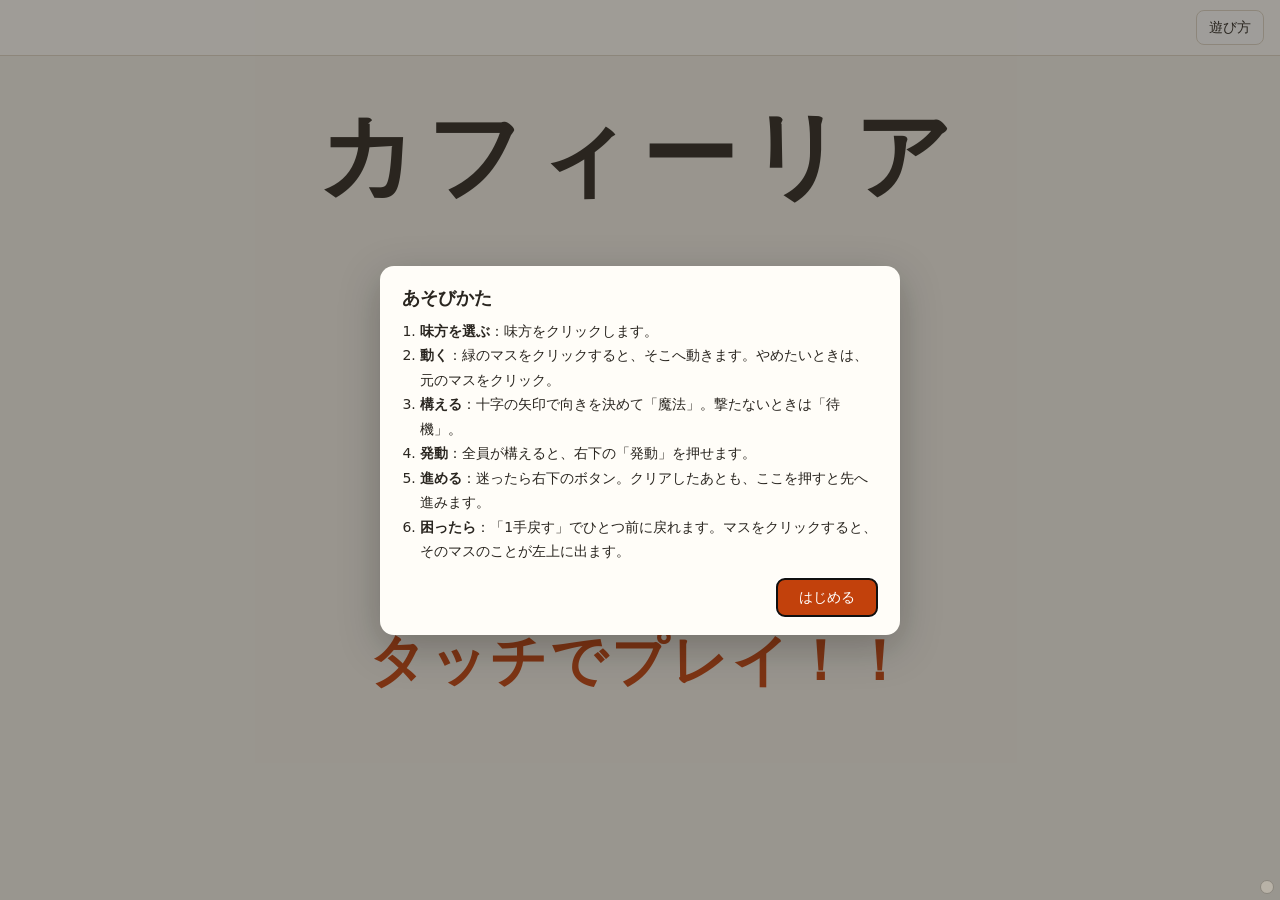
==== index.html @ 3e2daa1a "ステージの前後の会話（まえげき・あとげき）と、会話に出すキャラの登録を作る 何を: - game/chars.js: キャラの登録（名前・色・絵。表情は faces に足せる）。今は仮の2人で、絵はま" ====
<!doctype html>
<html lang="ja">
<head>
  <meta charset="utf-8">
  <meta name="viewport" content="width=device-width, initial-scale=1">
  <title>Caffilia シナジーモック</title>
  <link rel="stylesheet" href="game/style.css">
  <!-- 試遊アンケートの QR（展示の「ありがとう！」「クリア！」の画面で出す。オーナー 10/31）。
       ここに書いておくと tools/publish.js が公開するファイルに含める -->
  <link rel="preload" href="game/survey_qr.png" as="image">
</head>
<body>
  <!-- 展示モードと開発モード（#dev）。ほかより先に決めて、<html> に印を付ける。
       調整パネル・ラボ・スーパープレイ・新案プレイ・シナリオの一覧・切り替え・くわしく・文章パネル・進行モックなどは、
       IMPROVE_v3 段1（オーナー 10/30）でアーカイブした（archive/開発モード_20261030/） -->
  <script src="game/mode.js"></script>
  <script src="game/settings.js"></script>
  <header class="topbar">
    <!-- 展示モード: 左上の小さな「⌂ タイトル」。押すと確かめてから最初の画面へ（オーナー 10/31） -->
    <button id="btnTitle" type="button" class="btn-title">⌂ タイトル</button>
    <div class="status">
      <span id="turnLabel" class="pill">ターン 1</span>
      <span id="modeLabel" class="pill mode">プレイ中</span>
    </div>
    <div class="buttons">
      <!-- 開発モード: 最初の画面（ステージの一覧）に戻る（IMPROVE_v3 段2） -->
      <button id="btnHome" type="button" title="最初の画面（ステージの一覧）に戻る。作っていた盤面は自分のステージに残る">⌂ 最初の画面</button>
      <button id="btnUndo" type="button">1手戻す <kbd>Z</kbd></button>
      <button id="btnReset" type="button">リセット</button>
      <button id="btnEdit" type="button">エディット <kbd>E</kbd></button>
      <!-- 開発モード: 見た目を 真上 ⇄ 奥行き（HD-2D の方針 10/31。mode.js）。エディットの間はいつも真上 -->
      <button id="btnView" type="button" title="遊ぶときの見た目を 真上 ⇄ 奥行き で切り替える（エディットはいつも真上）">見た目: 奥行き <kbd>V</kbd></button>
      <button id="btnHowto" type="button">遊び方</button>
      <!-- プレイ集（オーナー 11/10）: 開発モードでクリアしたら出る。押すと、この攻略をプレイ集に保存する（ui.js） -->
      <button id="btnSavePlay" type="button" class="save-play" hidden>★ この攻略を保存する</button>
    </div>
  </header>

  <!-- 開発モードの最初の画面（IMPROVE_v3 段2）: ステージの一覧。押すと遊ぶ側で開く（E で作る側へ）。中身は ui.js が作る -->
  <section id="home" class="home" hidden aria-label="最初の画面"></section>

  <main class="layout">
    <section class="board-area">
      <div id="missionBar" class="mission-bar" aria-live="polite"></div>
      <div id="stageHint" class="stage-hint" aria-live="polite" hidden></div>
      <!-- 押したマスの情報（左）と操作の案内（オーナー 10/30） -->
      <div class="board-top">
        <div id="cellInfo" class="cell-info" aria-live="polite"></div>
        <div id="hint" class="hint" aria-live="polite"></div>
      </div>
      <div id="boardWrap" class="board-wrap">
        <div id="board" class="board" role="grid" aria-label="盤面"></div>
        <div id="fx" class="fx-layer"></div>
        <div id="banner" class="banner" aria-live="assertive"></div>
      </div>
    </section>

    <aside id="side" class="side">
      <!-- 遊ぶとき（IMPROVE_controls 1章・5-3）: 右上は見るところ（味方・発動の順番・敵）、右下はさわるところ（向き・魔法・待機と、右下のボタン）。
           右下の位置は、右上の中身が変わっても動かない（右上が長ければ右上だけスクロール） -->
      <div id="playSide" class="play-side">
        <div id="playPanel" class="panel play-top">
          <h2>味方</h2>
          <div id="roster" class="roster"></div>
          <div id="orderPanel" class="order-panel" hidden></div>

          <h2>敵</h2>
          <div id="enemyList" class="enemy-list"></div>
        </div>

        <div id="ctrlPanel" class="panel ctrl-panel">
          <div id="actPanel" class="act-panel">
            <div class="act-grid">
              <div class="dirpad" role="group" aria-label="向き">
                <button type="button" class="dir" data-dir="up" title="上を向く">↑</button>
                <button type="button" class="dir" data-dir="left" title="左を向く">←</button>
                <span class="dir-center" id="dirCenter"></span>
                <button type="button" class="dir" data-dir="right" title="右を向く">→</button>
                <button type="button" class="dir" data-dir="down" title="下を向く">↓</button>
              </div>
              <div class="act-buttons">
                <button id="btnShoot" type="button" class="primary">構える</button>
                <button id="btnWait" type="button">待機</button>
              </div>
            </div>
          </div>
          <!-- 右下のボタン（IMPROVE_controls 5-2）: 同じ場所で文字が変わる。発動／クリアする（②）／次へ（展示でクリアしたら）／やり直す（負けたら） -->
          <button id="btnGo" type="button" class="go-btn">発動</button>
        </div>
      </div>

      <div id="editPanel" class="panel edit-panel" hidden>
        <h2>エディット <small>ステージを作って、すぐ遊んで確かめる</small></h2>
        <button id="btnTestPlay" type="button" class="primary test-play">▶ テストプレイ <kbd>E</kbd></button>
        <p class="note">テストプレイから E（「✎ エディットに戻る」）で、作っていた盤面のまま戻ります。</p>
        <!-- ユニット（オーナー 10/30）: 置くものを選んでマスをクリック。駒をクリックすると、その1体の設定だけが下に出る -->
        <div class="edit-group edit-units">
          <h3>ユニット <small>駒をクリックで設定、ドラッグで移動</small></h3>
          <div id="unitTools" class="unit-tools"></div>
          <div id="unitList" class="unit-list"></div>
        </div>
        <div class="edit-group">
          <h3>勝ち方</h3>
          <div class="row">
            <select id="winSelect" aria-label="勝ち方"></select>
            <label id="winTurnsLabel">ターン <input id="winTurns" type="number" min="1" max="30" step="1" value="5"></label>
          </div>
          <p id="winNote" class="note"></p>
        </div>
        <div class="edit-group">
          <h3>置きもの <small>クリックで置く（ゴール・帰り口はもう一度で外す）</small></h3>
          <div id="missionTools" class="palette unit-tools"></div>
        </div>
        <div class="edit-group">
          <h3>地形を塗る <small>ドラッグで続けて塗れる。山の頂上と斜面は自動で決まる</small></h3>
          <div id="tilePalette" class="palette"></div>
        </div>
        <div class="edit-group row">
          <label class="toggle check-only" title="ふつうは敵が動く。確かめたいときだけ、敵が動かない版を作れる（ステージと一緒に保存される）"><input id="enemyStill" type="checkbox"> 確認用: 敵を動かさない</label>
        </div>
        <div class="edit-group row">
          <label>盤面 横 <input id="boardW" type="number" min="5" max="12" step="1" value="6"></label>
          <label>× 縦 <input id="boardH" type="number" min="5" max="12" step="1" value="6"></label>
          <button id="btnResize" type="button">変更</button>
          <button id="btnClearTiles" type="button">地形を全部空きに</button>
        </div>
        <!-- ステージ（IMPROVE_v3 段0・段2・段4）: 保存ボタンはない。直すたびに、このブラウザの「自分のステージ」に自動で残る。
             一覧・開く・消す・新しく作るは、開発の最初の画面（⌂）にある。「共有する」で、みんなのステージ（どのパソコンからも）に置く -->
        <div class="edit-group">
          <h3>ステージ <small id="stageSaveNote">直すたびに自動で残る</small></h3>
          <div class="row">
            <label>名前 <input id="saveName" type="text" placeholder="ステージの名前" maxlength="40"></label>
          </div>
          <div class="row">
            <label>難易度 <select id="saveDiff" title="開発の最初の画面の一覧で、難易度ごとに分けられる"></select></label>
          </div>
          <div class="row">
            <button id="btnShare" type="button">共有する</button>
            <span id="shareNote" class="note share-note"></span>
          </div>
        </div>
        <div class="edit-group stage-texts">
          <!-- 会話の窓の文の欄（開始・クリア・負け）は、会話の窓と一緒になくした（オーナー 10/31） -->
          <h3>やり直しのヒント <small>やり直したとき、盤面の上に1行で出る</small></h3>
          <label>やり直しのヒント（一斉） <input id="txHintSimul" type="text"></label>
          <label>やり直しのヒント（1人ずつ） <input id="txHintSingle" type="text"></label>
        </div>
        <div class="edit-group stage-talk">
          <h3>会話 <small>ステージの前と、勝ったあとに出る。1行が1つの文</small></h3>
          <p class="note">書き方: <code>左 キャラA「文」</code> <code>右 キャラB「文」</code>。キャラ: <span id="talkChars"></span></p>
          <label>まえげき（初めて始めたとき。目的を伝える） <textarea id="txTalkBefore" rows="4" spellcheck="false"></textarea></label>
          <label>あとげき（初めて勝ったとき。起きたことの仕組みを伝える） <textarea id="txTalkAfter" rows="4" spellcheck="false"></textarea></label>
          <div class="row">
            <button id="btnTalkBefore" type="button">まえげきを見る</button>
            <button id="btnTalkAfter" type="button">あとげきを見る</button>
            <button id="btnTalkForget" type="button" title="このブラウザの「もう見た」のしるしを消す。どのステージも、次に始めたとき・勝ったときにまた会話が出る">見たしるしを消す</button>
          </div>
        </div>
        <p class="note">テストプレイを始めたときの盤面が「リセット」の戻り先になります（HP は満タン、ターン1 に戻ります）。</p>
        <button id="btnEditDone" type="button" class="primary">▶ テストプレイ <kbd>E</kbd></button>
      </div>
    </aside>
  </main>

  <div id="howto" class="howto-dialog" hidden role="dialog" aria-modal="true" aria-labelledby="howtoTitle">
    <div class="howto-card">
      <h2 id="howtoTitle"></h2>
      <ol id="howtoList"></ol>
      <button id="howtoClose" type="button" class="primary"></button>
    </div>
  </div>

  <!-- 選ぶ窓（IMPROVE_v3 段4）: みんなのステージを作る側にするとき、自分のステージに同じ名前があれば選ぶ。中身は ui.js -->
  <div id="choice" class="howto-dialog" hidden role="dialog" aria-modal="true" aria-labelledby="choiceTitle">
    <div class="howto-card">
      <h2 id="choiceTitle"></h2>
      <div id="choiceButtons" class="choice-buttons"></div>
    </div>
  </div>

  <!-- プレイ集を流しているとき（ui.js。オーナー 11/10）: ステージ名の札と、マウスを動かすと出る「■ 止める」（Esc でも止まる） -->
  <div id="rpCard" class="rp-card" hidden aria-live="polite"></div>
  <div id="rpBar" class="rp-bar" hidden>
    <button id="rpStop" type="button" class="primary">■ 止める <kbd>Esc</kbd></button>
    <span id="rpSpeed" class="rp-speed" role="group" aria-label="速さ"></span>
    <span id="rpNow" class="rp-now"></span>
  </div>

  <!-- 展示モードとの切り替え（mode.js・ui.js。オーナー 10/30）: 右下の小さな点。2秒長押しのときだけ効く。どちらのモードでも同じ位置・同じ見た目 -->
  <button id="modeSwitch" class="mode-switch" type="button" tabindex="-1" aria-label="モードの切り替え（長押し）"><span class="ms-bar"></span></button>

  <script src="game/balance.js"></script>
  <script src="game/texts.js"></script>
  <script src="game/chars.js"></script>
  <script src="game/stages_io.js"></script>
  <script src="game/rules.js"></script>
  <script src="game/plays.js"></script>
  <script src="game/ui.js"></script>
  <script src="game/talk.js"></script>
  <!-- 会話の窓（texts_ui.js）は、じゃまなのでなくした（オーナー 10/31。archive/会話の窓_20261031/） -->
</body>
</html>
---- game/style.css ----
/* カフィーリア シナジーモック v2 */

:root {
  --bg: #f4f1ea;
  --panel: #fffdf8;
  --ink: #2a2620;
  --muted: #7a7266;
  --line: #ddd5c6;
  --accent: #c2410c;
  --gold: #f5c518;
  --enemy-fc: #7c3aed;
  --button-bg: #ffffff;    /* ボタンの地（設定で変えられる。game/settings.js。オーナー 11/03） */
  --board-frame: #cfc5b2;  /* 盤面の枠（同じく） */

  --t-empty: #ece5d6;
  --t-forest: #4d8b3f;
  --t-mountain: #8a7a66;
  --t-river: #3a7fc4;
  --t-fire: #e4572e;
  --t-smallfire: #f4a24f;
  --t-volcano: #6b4b3a;
  --t-puddle: #c8e4f5;
  --t-mud: #6d5233;

  --ally: #1d4ed8;
  --enemy: #b91c1c;
}

* { box-sizing: border-box; }
html, body { margin: 0; }
body {
  background: var(--bg);
  color: var(--ink);
  font-family: "Hiragino Kaku Gothic ProN", "Yu Gothic UI", "Yu Gothic", Meiryo, system-ui, sans-serif;
  font-size: 14px;
  line-height: 1.5;
}
button, select, input, textarea { font: inherit; color: var(--ink); }
button {
  cursor: pointer;
  border: 1px solid var(--line);
  background: var(--button-bg);
  border-radius: 8px;
  padding: 6px 12px;
}
button:hover:not(:disabled) { border-color: #b9ad97; background: #fffaf0; }
button:disabled { opacity: .45; cursor: default; }
button.active, button.active:hover:not(:disabled) { background: var(--ink); color: #fff; border-color: var(--ink); }
button.primary, button.primary:hover:not(:disabled) { background: var(--accent); border-color: var(--accent); color: #fff; }
select, input[type="text"], input[type="number"], textarea {
  border: 1px solid var(--line);
  border-radius: 6px;
  padding: 3px 6px;
  background: #fff;
}
kbd {
  font: 11px/1 ui-monospace, Consolas, monospace;
  border: 1px solid var(--line);
  border-bottom-width: 2px;
  border-radius: 4px;
  padding: 1px 4px;
  margin-left: 2px;
  background: #faf7f0;
  color: var(--muted);
}
button.active kbd, button.primary kbd { background: transparent; color: #f3f3f3; border-color: rgba(255, 255, 255, .5); }

/* ---------- 上のバー ---------- */
.topbar {
  display: flex;
  flex-wrap: wrap;
  align-items: center;
  gap: 8px 16px;
  padding: 10px 16px;
  background: var(--panel);
  border-bottom: 1px solid var(--line);
}
.topbar h1 { font-size: 18px; margin: 0; letter-spacing: .04em; }
.topbar h1 span { font-weight: normal; color: var(--muted); font-size: 14px; }
.status { display: flex; gap: 6px; }
.pill { padding: 2px 10px; border-radius: 999px; background: #efe8da; font-weight: bold; }
.pill.mode.edit { background: #fde68a; }
.pill.mode.busy { background: #dbeafe; }
.pill.mode.test { background: #bbf7d0; }   /* エディットで作ったステージのテストプレイ中 */
.buttons { display: flex; flex-wrap: wrap; gap: 6px; margin-left: auto; }

/* ---------- レイアウト ---------- */
.layout { display: flex; gap: 16px; padding: 16px; align-items: flex-start; }
.board-area { flex: 1 1 auto; min-width: 0; display: flex; flex-direction: column; align-items: center; gap: 10px; }
.side { flex: 0 0 380px; display: flex; flex-direction: column; gap: 12px; min-width: 0; }
@media (max-width: 980px) {
  .layout { flex-direction: column; align-items: stretch; }
  .side { flex-basis: auto; }
}
/* 遊ぶ間の右の欄（IMPROVE_controls 1章・5-3）: 右上は見るところ、右下はさわるところ。
 *   横に並ぶ広さでは、右の欄の高さを盤面の側にそろえ（最低 560px）、右下を欄の下にとめる。右上が長くなっても右下は動かず、右上だけスクロール */
.play-side { display: flex; flex-direction: column; gap: 12px; }
@media (min-width: 981px) {
  .layout { align-items: stretch; }
  .side.split { position: relative; min-height: 560px; }
  .side.split .play-side { position: absolute; inset: 0; }
  .side.split .play-top { flex: 1 1 auto; min-height: 0; overflow-y: auto; }
  .side.split .ctrl-panel { flex: none; }
}
.panel {
  background: var(--panel);
  border: 1px solid var(--line);
  border-radius: 12px;
  padding: 10px 12px;
}
.panel h2 { font-size: 14px; margin: 0 0 6px; }
.panel h2 small, .panel h3 small { font-weight: normal; color: var(--muted); font-size: 12px; margin-left: 4px; }
.panel h3 { font-size: 13px; margin: 0 0 4px; }
.hint { min-height: 1.5em; width: 100%; max-width: 640px; text-align: center; color: var(--muted); }
/* 盤面の上の行: 左に押したマスの情報、右に操作の案内（オーナー 10/30）。
 *   盤面の上の段は、中身が変わっても高さを変えない（盤面がずれないように。IMPROVE_controls 3章） */
.board-top { width: 100%; max-width: 640px; display: flex; align-items: center; gap: 10px; height: 54px; }
.board-top .hint {
  flex: 1 1 auto; width: auto; height: 100%; min-height: 0; overflow: hidden;
  display: flex; align-items: safe center; justify-content: center; line-height: 1.4;
}
.cell-info {
  flex: 0 0 240px; height: 100%; box-sizing: border-box; overflow: hidden;
  display: flex; flex-direction: column; justify-content: center; gap: 3px;
  padding: 3px 8px; font-size: 12px; line-height: 1.35;
  background: var(--panel); border: 1px solid var(--line); border-radius: 8px;
}
.cell-info.empty { color: var(--muted); border-style: dashed; }
.cell-info.empty .ci-row:empty { display: none; }   /* 何も押していないときは、1行の案内を真ん中に（高さはそのまま） */
/* 1行目: 地形の絵・名前・印。2行目: 駒の絵・名前・HP・ようす。並びきらない分は切る */
.cell-info .ci-row { display: flex; align-items: center; gap: 6px; height: 20px; white-space: nowrap; overflow: hidden; }
.cell-info .ci-row b { font-size: 13px; }
.cell-info .ci-row.ally b { color: #1d4ed8; }
.cell-info .ci-row.enemy b { color: #b91c1c; }
.cell-info .ci-tag { padding: 0 5px; border-radius: 5px; background: #f3efe6; }
.ci-tile { flex: none; width: 18px; height: 18px; border-radius: 4px; border: 1px solid rgba(0, 0, 0, .15); }
.ci-tile.t-mountain { background: var(--t-mountain); }
.ci-tile.t-volcano { background: var(--t-volcano); }
.ci-tile.t-river { background: var(--t-river); }
.ci-tile.t-sakura { background: #f9a8d4; }
.ci-piece {
  flex: none; width: 18px; height: 18px; border-radius: 50%; font-size: 11px; font-weight: bold; line-height: 1;
  display: flex; align-items: center; justify-content: center;
}
.ci-piece.ally { border: 2px solid var(--ally); color: var(--ally); background: #fff; }
.ci-piece.ally.npc { border-style: dashed; }
.ci-piece.enemy { background: var(--enemy); color: #fff; }
.ci-piece.obj { border-radius: 4px; background: #a16207; color: #fff; }
@media (max-width: 560px) { .board-top { flex-direction: column; align-items: stretch; height: 112px; } .cell-info { flex: 0 0 54px; } }
.hint.warn { color: var(--accent); font-weight: bold; }
.hint.result { color: var(--ink); font-weight: bold; }   /* 勝ち負けの文も、ほかと同じ字の大きさ（高さを変えない） */
.hint.busy { color: #1d4ed8; }
.toggle { display: flex; gap: 6px; align-items: center; }
.toggle.small { font-size: 12px; color: var(--muted); }
.row { display: flex; flex-wrap: wrap; gap: 6px; align-items: center; margin-bottom: 6px; }
.note { color: var(--muted); font-size: 12px; margin: 4px 0 8px; }
.muted { color: var(--muted); }
/* x-more: 前の「くわしく」で出していた補足。くわしくはアーカイブしたので、いつも隠す（IMPROVE_v3 段1） */
.x-more { display: none !important; }
.act-buttons kbd { display: none; }

/* ---------- 盤面 ---------- */
.board-wrap { position: relative; }
.board {
  --n: 6;       /* 横のマス数 */
  --rows: 6;    /* 縦のマス数（チュートリアル②の 5×8 など。ふだんは --n と同じ） */
  display: grid;
  grid-template-columns: repeat(var(--n), minmax(0, 1fr));
  grid-template-rows: repeat(var(--rows), minmax(0, 1fr));
  gap: 3px;
  padding: 6px;
  width: min(92vw, calc(600px * var(--n) / var(--rows)), calc((100vh - var(--above, 230px)) * var(--n) / var(--rows)));
  min-width: 300px;
  aspect-ratio: var(--n) / var(--rows);
  background: var(--board-frame);
  border-radius: 12px;
  user-select: none;
  container-type: inline-size;
  touch-action: manipulation;
}
.cell {
  position: relative;
  border-radius: 6px;
  background: var(--t-empty);
  display: flex;
  align-items: center;
  justify-content: center;
  cursor: pointer;
  font-size: 14px;
  font-size: calc(100cqi / var(--n) * 0.24);
}
.cell:hover { filter: brightness(1.06); }
.tile-label {
  position: absolute; left: 6%; top: 3%;
  font-weight: bold;
  color: rgba(255, 255, 255, .92);
  text-shadow: 0 1px 2px rgba(0, 0, 0, .35);
  pointer-events: none;
}
.t-forest    { background: linear-gradient(160deg, #5b9c4b, var(--t-forest)); }
/* 【育つ】丘は低い盛り上がり（山より小さく、マスの下半分だけ） */
.t-hill { background: radial-gradient(ellipse 70% 48% at 50% 100%, #b7a487 0 60%, #9c8a6f 61% 98%, transparent 100%), var(--t-empty); }
.t-hill .tile-label { color: #4a3f30; text-shadow: none; }
/* 【新案】つながった山は1つの大きな山として描く */
.t-mountain, .t-volcano { background: var(--t-empty); }
.t-mountain .tile-label, .t-volcano .tile-label { z-index: 2; }
.massif { position: absolute; inset: 0; border-radius: 10px; background: linear-gradient(160deg, #a5937a, var(--t-mountain) 60%, #74664f); pointer-events: none; z-index: 0; }
.massif.hot { background: radial-gradient(circle at 50% 40%, #ff8a3d 0 10%, #c2410c 22%, #7a5a45 55%, #5b4232); }
.t-sakura .massif { background: linear-gradient(160deg, #b8a58c, #8a7a66 60%, #74664f); }
.bloom { position: absolute; inset: 8%; border-radius: 50%; background: radial-gradient(circle at 30% 35%, #fbcfe8 0 12%, transparent 13%), radial-gradient(circle at 65% 30%, #f9a8d4 0 14%, transparent 15%), radial-gradient(circle at 50% 65%, #fbcfe8 0 16%, transparent 17%), radial-gradient(circle at 25% 70%, #f472b6 0 9%, transparent 10%), radial-gradient(circle at 75% 68%, #f9a8d4 0 11%, transparent 12%); pointer-events: none; z-index: 1; }
.t-sakura .tile-label { color: #fff; z-index: 2; }
.t-petals { background: radial-gradient(ellipse at 30% 40%, #fbcfe8 0 10%, transparent 11%), radial-gradient(ellipse at 70% 60%, #f9a8d4 0 9%, transparent 10%), radial-gradient(ellipse at 45% 75%, #fbcfe8 0 8%, transparent 9%), #fdf2f8; }
.t-petals .tile-label { color: #be185d; text-shadow: none; }
.massif.j-up { top: -4px; border-top-left-radius: 0; border-top-right-radius: 0; }
.massif.j-down { bottom: -4px; border-bottom-left-radius: 0; border-bottom-right-radius: 0; }
.massif.j-left { left: -4px; border-top-left-radius: 0; border-bottom-left-radius: 0; }
.massif.j-right { right: -4px; border-top-right-radius: 0; border-bottom-right-radius: 0; }
.peak {
  position: absolute;
  left: calc(50% + var(--pdx) * 100%);
  top: calc(50% + var(--pdy) * 100%);
  width: calc(var(--ps) * 100%);
  height: calc(var(--ps) * 82%);
  transform: translate(-50%, -62%);
  clip-path: polygon(50% 0, 100% 100%, 0 100%);
  background: linear-gradient(180deg, #f5f5f4 0 16%, #8f7f69 17%, #6b5d4b 70%);
  opacity: .92;
  pointer-events: none;
  z-index: 1;
}
.peak.hot { background: linear-gradient(180deg, #ffd166 0 8%, #f97316 9% 20%, #7a5a45 21%, #5b4232 70%); }
/* 【新案】川は細い流れとして描く（隣の川とつながる） */
.t-river     { background: var(--t-empty); }
.t-river .tile-label { color: #1e5a8a; text-shadow: none; z-index: 2; }
.stream { position: absolute; background: repeating-linear-gradient(170deg, #5aa0e0 0 8px, var(--t-river) 8px 16px); pointer-events: none; z-index: 0; }
.stream.c { left: 22%; top: 22%; width: 56%; height: 56%; border-radius: 30%; }
.stream.c.solo { left: 16%; top: 22%; width: 68%; height: 56%; border-radius: 50%; }
.stream.up { left: 22%; width: 56%; top: -4px; height: 40%; }
.stream.down { left: 22%; width: 56%; bottom: -4px; height: 40%; }
.stream.left { top: 22%; height: 56%; left: -4px; width: 40%; }
.stream.right { top: 22%; height: 56%; right: -4px; width: 40%; }
.t-fire      { background: radial-gradient(circle at 50% 70%, #ffb347, var(--t-fire) 60%, #b8361a); }
.t-smallfire { background: radial-gradient(circle at 50% 70%, #ffe08a, var(--t-smallfire) 55%, #e7ddc8 100%); }
.t-smallfire .tile-label { color: #7a3a00; text-shadow: none; }

.t-puddle    { background: radial-gradient(ellipse at 50% 60%, #9fd0f2, #c8e4f5 55%, var(--t-empty) 90%); }
.t-puddle .tile-label { color: #1e5a8a; text-shadow: none; }
/* 【新案】つむじ風・竜巻 */
.t-whirlwind { background: repeating-conic-gradient(from 0deg at 50% 50%, rgba(148, 163, 184, .0) 0 25deg, rgba(148, 163, 184, .45) 25deg 45deg), var(--t-empty); animation: spinbg 2.4s linear infinite; }
.t-whirlwind .tile-label { color: #475569; text-shadow: none; }
/* 【新案・試し】吹いている風（2マス）: 流れる筋 */
.t-breeze { background: repeating-linear-gradient(115deg, rgba(125, 211, 252, 0) 0 10px, rgba(125, 211, 252, .55) 10px 14px), var(--t-empty); background-size: 200% 200%; animation: breezebg 1.6s linear infinite; }
.t-breeze .tile-label { color: #0369a1; text-shadow: none; }
.t-firewhirl { background: repeating-conic-gradient(from 0deg at 50% 50%, #f97316 0 18deg, #fdba74 18deg 36deg); animation: spinbg 1s linear infinite; }
.t-firewhirl .tile-label { color: #7c2d12; text-shadow: 0 0 3px #fff; }
@keyframes breezebg { from { background-position: 0 0; } to { background-position: 60px 0; } }
.t-tornado { background: repeating-conic-gradient(from 0deg at 50% 50%, #94a3b8 0 18deg, #cbd5e1 18deg 36deg); animation: spinbg 1.2s linear infinite; }
.t-tornado .tile-label { color: #1e293b; text-shadow: 0 0 3px #fff; }
@keyframes spinbg { to { background-position: 0 0; filter: hue-rotate(0deg); } }
.vortex.fiery { background: repeating-conic-gradient(rgba(249, 115, 22, 0) 0 20deg, rgba(249, 115, 22, .65) 20deg 40deg); }

/* 【新案】溶岩と噴火 */
.t-lava { background: radial-gradient(circle at 30% 30%, #ffd166 0 6%, transparent 7%), radial-gradient(circle at 70% 65%, #ffb347 0 5%, transparent 6%), linear-gradient(135deg, #f97316, #c2410c 45%, #7c2d12); }
.t-lava .tile-label { color: #fff7ed; }
.blast { position: absolute; width: 60px; height: 60px; margin: -30px 0 0 -30px; border-radius: 50%; background: radial-gradient(circle, #fff7ed 0 15%, #fdba74 35%, rgba(234, 88, 12, .6) 60%, transparent 72%); opacity: 0; animation: blast 1s ease-out forwards; }
@keyframes blast { 0% { opacity: 0; transform: scale(.2); } 25% { opacity: 1; transform: scale(1.3); } 100% { opacity: 0; transform: scale(.9); } }

/* 【新案】氷 */
.t-ice { background: linear-gradient(135deg, #f0f9ff 0%, #dbeafe 40%, #bfdbfe 60%, #eff6ff 100%); box-shadow: inset 0 0 0 1px #93c5fd; }
.t-ice .tile-label { color: #1e3a8a; text-shadow: 0 0 3px #fff; }
.frost { position: absolute; transform: translate(-50%, -50%); font-size: 30px; color: #fff; text-shadow: 0 0 6px #93c5fd, 0 0 14px #3b82f6; opacity: 0; animation: frost .9s ease-out forwards; }
@keyframes frost { 0% { opacity: 0; transform: translate(-50%, -50%) scale(.3) rotate(-60deg); } 30% { opacity: 1; transform: translate(-50%, -50%) scale(1.25) rotate(0deg); } 100% { opacity: 0; transform: translate(-50%, -50%) scale(1) rotate(30deg); } }

/* 【新案】蜃気楼 */
.t-mirage { background: repeating-linear-gradient(0deg, rgba(255, 255, 255, .55) 0 7%, rgba(190, 220, 245, .45) 7% 14%), linear-gradient(180deg, #f3e9d2, #e9dcc2); animation: shimmer 1.8s linear infinite; background-size: 100% 200%, 100% 100%; }
.t-mirage .tile-label { color: #7c6a4a; text-shadow: none; }
@keyframes shimmer { from { background-position: 0 0, 0 0; } to { background-position: 0 100%, 0 0; } }
.unit.hidden { opacity: .5; filter: blur(.5px); }
.u-hide { position: absolute; left: -18%; top: -18%; font-size: .6em; font-weight: bold; background: #7c6a4a; color: #fff; border-radius: 6px; padding: 1px 3px; }
/* 【新案】渦の演出 */
.vortex {
  position: absolute;
  transform: translate(-50%, -50%);
  border-radius: 50%;
  background: repeating-conic-gradient(rgba(147, 197, 253, .0) 0 20deg, rgba(147, 197, 253, .55) 20deg 40deg);
  -webkit-mask: radial-gradient(circle, transparent 0 30%, #000 31% 70%, transparent 71%);
  mask: radial-gradient(circle, transparent 0 30%, #000 31% 70%, transparent 71%);
  animation: vortex 1.2s ease-out forwards;
}
@keyframes vortex { 0% { opacity: 0; transform: translate(-50%, -50%) rotate(0deg) scale(.6); } 20% { opacity: 1; } 100% { opacity: 0; transform: translate(-50%, -50%) rotate(300deg) scale(1); } }
.t-mud       { background: radial-gradient(circle at 50% 50%, #806240, var(--t-mud) 70%); }

/* 移動できるマス */
.cell.reach::after {
  content: "";
  position: absolute; inset: 0;
  border-radius: 6px;
  background: rgba(34, 197, 94, .25);
  box-shadow: inset 0 0 0 3px rgba(22, 163, 74, .8);
  pointer-events: none;
}
/* 動いたけれど、まだ撃っていない味方の元の位置（オーナー 10/30）: 点線の丸を薄く */
.ghost.ally.move-from { opacity: .35; }
/* 押したマス（オーナー 10/30）: 情報を左上に出しているマスに細い枠 */
.cell.info-at { box-shadow: inset 0 0 0 2px rgba(28, 25, 23, .55); }

/* 立ち位置の導き */
.b-guide {
  position: absolute; left: 5%; bottom: 3%;
  font-weight: bold;
  pointer-events: none;
  z-index: 4;
  line-height: 1;
}
.b-guide.change { width: .7em; height: .7em; border-radius: 50%; background: #f59e0b; box-shadow: 0 0 0 2px #fff; }
.b-guide.finisher { color: #fff; background: #f59e0b; border-radius: 50%; padding: 2px 3px; font-size: .8em; box-shadow: 0 0 8px 2px rgba(245, 158, 11, .9); }
.cell.guide-finisher { box-shadow: 0 0 10px 3px rgba(255, 196, 0, .85), inset 0 0 0 2px var(--gold); z-index: 1; }

/* 予測 */
.cell.pv-shape { outline: 3px dashed #0e7490; outline-offset: -3px; }
.cell.pv-range::before {
  content: "";
  position: absolute; inset: 0;
  border-radius: 6px;
  background: rgba(239, 68, 68, .35);
  box-shadow: inset 0 0 0 2px rgba(185, 28, 28, .9);
  pointer-events: none;
  z-index: 1;
}
/* 【育つ】予測: 育ったあとの形を薄く重ねる／育たないマスに × */
.g-ghost { position: absolute; inset: 6%; border-radius: 8px; background: rgba(138, 122, 102, .38); box-shadow: inset 0 0 0 2px rgba(116, 102, 79, .7); pointer-events: none; z-index: 3; }
.b-nogrow { position: absolute; left: 3%; top: 3%; font-size: .9em; font-weight: bold; color: #b91c1c; background: rgba(255, 255, 255, .9); border: 1px solid #b91c1c; border-radius: 4px; padding: 0 4px; line-height: 1.3; z-index: 6; pointer-events: none; }
/* 【育つ】育つ瞬間: 元から順に盛り上がる */
.rise { position: absolute; width: 64px; height: 56px; margin: -24px 0 0 -32px; clip-path: polygon(50% 0, 100% 100%, 0 100%); background: linear-gradient(180deg, #f5f5f4 0 14%, #a5937a 15%, #74664f); opacity: 0; transform-origin: 50% 100%; animation: rise .8s cubic-bezier(.2, 1.4, .4, 1) forwards; pointer-events: none; }
@keyframes rise { 0% { opacity: 0; transform: scaleY(.1); } 35% { opacity: 1; transform: scaleY(1.15); } 75% { opacity: .9; transform: scaleY(1); } 100% { opacity: 0; transform: scaleY(1); } }
.b-change {
  position: absolute; right: 3%; bottom: 3%;
  font-size: .75em; font-weight: bold;
  white-space: nowrap;
  background: rgba(255, 255, 255, .94);
  border: 1px solid #0e7490;
  color: #0e4f5c;
  border-radius: 4px;
  padding: 0 3px;
  z-index: 6;
  pointer-events: none;
}

/* 予告（敵・ターン終了） */
.b-fc {
  position: absolute; right: 3%; top: 3%;
  display: flex; gap: 2px;
  z-index: 5;
  pointer-events: none;
}
.b-fc span { font-size: .7em; font-weight: bold; border-radius: 4px; padding: 0 3px; line-height: 1.4; }
.b-fc .enemy { background: var(--enemy-fc); color: #fff; }
.b-fc .spread { background: #ea580c; color: #fff; }
.cell.fc-shot { box-shadow: inset 0 0 0 2px rgba(124, 58, 237, .65); }
.ghost {
  position: absolute; inset: 14%;
  border: 3px dashed var(--enemy-fc);
  border-radius: 50%;
  color: var(--enemy-fc);
  font-weight: bold;
  display: flex; align-items: center; justify-content: center;
  pointer-events: none;
  z-index: 1;
  opacity: .85;
}
.ghost.ally { border-color: var(--ally); color: var(--ally); opacity: .5; }

/* 演出 */
.cell.hl { box-shadow: inset 0 0 0 4px #facc15, 0 0 10px 2px rgba(250, 204, 21, .8); z-index: 2; }
.cell.flash { animation: flash .9s ease-out; z-index: 3; }
@keyframes flash {
  0% { filter: brightness(2.6) saturate(.4); box-shadow: 0 0 22px 8px #fff3b0; }
  60% { filter: brightness(1.5); box-shadow: 0 0 14px 4px #ffb347; }
  100% { filter: none; box-shadow: none; }
}

/* ---------- ユニット ---------- */
.unit {
  position: relative;
  width: 70%; height: 70%;
  border-radius: 50%;
  display: flex; flex-direction: column;
  align-items: center; justify-content: center;
  line-height: 1;
  pointer-events: none;
  box-shadow: 0 2px 4px rgba(0, 0, 0, .3);
  z-index: 3;
}
.unit.ally { background: #fff; border: 3px solid var(--ally); color: var(--ally); }
.unit.enemy { background: var(--enemy); border: 3px solid #7f1010; color: #fff; }
.unit .u-name { font-weight: bold; font-size: 1.2em; }
.unit .u-name small { font-size: .6em; margin-left: 1px; }
.unit .u-hp { font-size: .65em; margin-top: 2px; opacity: .9; }
.unit .u-magic {
  position: absolute; left: -14%; bottom: -10%;
  font-size: .6em; font-weight: bold;
  background: #fff; color: var(--enemy);
  border: 1px solid var(--enemy);
  border-radius: 50%;
  width: 1.7em; height: 1.7em;
  display: flex; align-items: center; justify-content: center;
}
.unit.acted { opacity: .55; }
.unit.selected { box-shadow: 0 0 0 3px var(--gold), 0 0 12px 3px rgba(245, 197, 24, .85); }
.unit.stuck { outline: 2px dashed #a16207; outline-offset: 2px; }
/* 向き: 円のふちの三角 */
.facing {
  position: absolute; left: 50%; top: 50%;
  width: 0; height: 0;
  border-left: .38em solid transparent;
  border-right: .38em solid transparent;
  border-bottom: .55em solid currentColor;
  transform: translate(-50%, -50%) rotate(var(--rot)) translateY(-2.05em);
}
.unit.ally .facing { color: var(--ally); }
.unit.enemy .facing { color: #7f1010; }
.u-warn, .u-dmg {
  position: absolute; top: -22%;
  font-size: .62em; font-weight: bold;
  border-radius: 6px;
  padding: 1px 3px;
  white-space: nowrap;
  z-index: 7;
}
.u-warn { right: -26%; background: var(--enemy-fc); color: #fff; }
.u-dmg { left: -26%; background: #b91c1c; color: #fff; }

/* ダメージ数字 */
.fx-layer { position: absolute; inset: 0; pointer-events: none; z-index: 30; }
.popup {
  position: absolute;
  transform: translate(-50%, -50%);
  font-weight: 900;
  font-size: 26px;
  color: #fff;
  text-shadow: 0 0 3px #000, 0 2px 0 #7f1d1d;
  animation: popup 1.1s ease-out forwards;
  white-space: nowrap;
}
.popup.ally { color: #fde68a; }
.popup.big { font-size: 34px; color: #ffedd5; text-shadow: 0 0 6px #ff6a00, 0 2px 0 #7f1d1d; }
@keyframes popup {
  0% { opacity: 0; transform: translate(-50%, -20%) scale(.6); }
  15% { opacity: 1; transform: translate(-50%, -70%) scale(1.15); }
  70% { opacity: 1; transform: translate(-50%, -110%) scale(1); }
  100% { opacity: 0; transform: translate(-50%, -150%) scale(1); }
}
.banner {
  position: absolute; left: 50%; top: 45%;
  transform: translate(-50%, -50%);
  font-size: clamp(28px, 7vw, 54px);
  font-weight: 900;
  color: #fff;
  letter-spacing: .08em;
  white-space: nowrap;
  text-shadow: 0 0 8px #ff7a00, 0 0 18px #ff3d00, 0 3px 0 #7a1d00;
  pointer-events: none;
  opacity: 0;
  z-index: 40;
}
.banner.show { animation: banner 1.6s ease-out forwards; }
@keyframes banner {
  0% { opacity: 0; transform: translate(-50%, -50%) scale(.4); }
  15% { opacity: 1; transform: translate(-50%, -50%) scale(1.12); }
  25% { transform: translate(-50%, -50%) scale(1); }
  75% { opacity: 1; }
  100% { opacity: 0; transform: translate(-50%, -60%) scale(1); }
}

/* 【新案】感電の⚡・桜吹雪の花びら */
.zap {
  position: absolute;
  transform: translate(-50%, -50%);
  font-size: 30px;
  filter: drop-shadow(0 0 6px #fde047) drop-shadow(0 0 12px #60a5fa);
  opacity: 0;
  animation: zap .9s steps(1, end) forwards;
}
@keyframes zap {
  0% { opacity: 1; transform: translate(-50%, -50%) scale(1.2); }
  15% { opacity: 0; }
  30% { opacity: 1; transform: translate(-50%, -50%) scale(.9) rotate(-12deg); }
  45% { opacity: .2; }
  60% { opacity: 1; transform: translate(-50%, -50%) scale(1.1) rotate(10deg); }
  100% { opacity: 0; }
}
.petal {
  position: absolute;
  width: 12px; height: 8px;
  margin: -4px 0 0 -6px;
  border-radius: 60% 0 60% 0;
  background: linear-gradient(135deg, #fbcfe8, #f472b6);
  box-shadow: 0 0 4px rgba(244, 114, 182, .8);
  opacity: 0;
  animation: petal 1.3s cubic-bezier(.2, .7, .3, 1) forwards;
}
.petal.ember { background: radial-gradient(circle, #fff7ed, #fb923c 60%, #ea580c); border-radius: 50%; width: 8px; height: 8px; box-shadow: 0 0 8px #f97316; }
@keyframes petal {
  0% { opacity: 0; transform: translate(0, 0) rotate(0deg) scale(.4); }
  12% { opacity: 1; }
  80% { opacity: 1; }
  100% { opacity: 0; transform: translate(var(--dx), var(--dy)) rotate(var(--rot)) scale(1); }
}

/* ---------- 味方・行動パネル・敵 ---------- */
.roster { display: flex; flex-wrap: wrap; gap: 10px; margin-bottom: 10px; }
/* 味方のアイコン（IMPROVE_controls 4-1）: 丸に魔法の字だけ。選んでいる味方は光る、構えた・待機した味方は薄い、構える味方は点線 */
.ally-icon { position: relative; padding: 3px; border: 2px solid transparent; border-radius: 50%; background: transparent; line-height: 1; }
.ally-icon:hover:not(:disabled) { background: #fffaf0; border-color: var(--line); }
.ally-icon .dot {
  width: 42px; height: 42px; border-radius: 50%;
  border: 3px solid var(--ally); color: var(--ally); background: #fff;
  display: flex; align-items: center; justify-content: center; font-weight: bold; font-size: 18px;
}
.ally-icon.selected, .ally-icon.selected:hover:not(:disabled) { border-color: var(--gold); box-shadow: 0 0 0 2px var(--gold); background: #fffbea; }
.ally-icon.acted .dot { opacity: .35; }
.ally-icon.acted, .ally-icon.npc { cursor: default; }
.ally-icon.npc .dot { border-style: dashed; background: #f0f6ff; }
.ai-warn {
  position: absolute; top: -3px; right: -3px; min-width: 18px; height: 18px; padding: 0 4px; border-radius: 9px;
  background: var(--enemy-fc); color: #fff; font-size: 11px; font-weight: bold; line-height: 18px; text-align: center;
}
.ai-warn.dies { background: var(--enemy); }

.act-panel { margin: 10px 0 12px; padding: 8px; border: 1px dashed var(--line); border-radius: 10px; }
.act-panel.off { opacity: .5; }
/* 右下のコントローラー（IMPROVE_controls 5-1）: 十字の矢印（真ん中は「向き」）と「魔法」「待機」 */
.ctrl-panel .act-panel { margin: 0; padding: 0; border: none; }
.act-grid { display: flex; gap: 12px; align-items: center; }
.dirpad { display: grid; grid-template-columns: repeat(3, 40px); grid-template-rows: repeat(3, 40px); gap: 3px; }
.dirpad .dir { padding: 0; font-size: 20px; font-weight: bold; }
.dirpad [data-dir="up"] { grid-column: 2; grid-row: 1; }
.dirpad [data-dir="left"] { grid-column: 1; grid-row: 2; }
.dirpad .dir-center { grid-column: 2; grid-row: 2; display: flex; align-items: center; justify-content: center; font-size: 12px; color: var(--muted); }
.dirpad [data-dir="right"] { grid-column: 3; grid-row: 2; }
.dirpad [data-dir="down"] { grid-column: 2; grid-row: 3; }
.act-buttons { display: flex; flex-direction: column; gap: 6px; flex: 1; }
.ctrl-panel .dirpad { grid-template-columns: repeat(3, 48px); grid-template-rows: repeat(3, 48px); }
.ctrl-panel .dirpad .dir-center { font-size: 13px; }
.ctrl-panel .act-buttons button { padding: 12px; font-size: 16px; }
/* 【一斉】今どちらなのか（構え／待機）: 選んでいる味方の今の状態のボタンに印（オーナー 11/03） */
.ctrl-panel .act-buttons button.on { box-shadow: 0 0 0 3px var(--gold); }
.ctrl-panel .act-buttons button.on::after { content: ' ✓'; }
.order-waits { margin-top: 4px; }
.order-row.waiting { opacity: .55; }
/* 右下のボタン（IMPROVE_controls 5-2）: 発動／クリアする／次へ／やり直す。同じ場所で文字が変わる */
.go-btn { display: block; width: 100%; margin-top: 10px; padding: 10px 12px; font-size: 18px; font-weight: bold; }

.enemy-list { display: flex; flex-direction: column; gap: 6px; }
.enemy-row { display: grid; grid-template-columns: 24px 1fr; gap: 2px 8px; align-items: center; }
.enemy-row .dot {
  width: 22px; height: 22px; border-radius: 50%;
  background: var(--enemy); color: #fff; font-size: 11px; font-weight: bold;
  display: flex; align-items: center; justify-content: center;
}
.enemy-row .plan { grid-column: 2; font-size: 12px; color: var(--enemy-fc); }
.hpbar { display: inline-block; width: 80px; height: 8px; background: #eee5d5; border-radius: 4px; overflow: hidden; vertical-align: middle; margin-left: 6px; }
.hpbar span { display: block; height: 100%; background: var(--enemy); }

/* ---------- エディット ---------- */
.edit-panel { border-color: #f0c040; background: #fffcf0; }
.edit-group { margin-bottom: 10px; }
.edit-group.row { display: flex; flex-wrap: wrap; gap: 8px; align-items: center; }
/* エディットとテストプレイ（オーナー 10/30） */
.edit-panel .test-play { width: 100%; margin: 2px 0 4px; }
#btnEdit.test { background: #dcfce7; border-color: #16a34a; }
.edit-panel .row + .row { margin-top: 4px; }
.edit-panel input[type="number"] { width: 4em; }
.edit-panel #saveName { width: 12em; }
.edit-panel #savedList { max-width: 15em; }
.persona-edit .hp-in { width: 4em; font-size: 12px; }
.stage-texts label { display: block; font-size: 12px; margin-top: 4px; }
.stage-texts textarea, .stage-texts input[type="text"] { display: block; width: 100%; box-sizing: border-box; font-size: 13px; }
.palette { display: grid; grid-template-columns: repeat(3, 1fr); gap: 4px; }
.palette button { display: flex; align-items: center; gap: 6px; padding: 4px 6px; font-size: 13px; }
.swatch {
  width: 18px; height: 18px; border-radius: 4px; flex: 0 0 auto;
  display: inline-flex; align-items: center; justify-content: center;
  font-size: 10px; color: #fff; font-weight: bold;
  border: 1px solid rgba(0, 0, 0, .15);
}
/* ユニット（オーナー 10/30）: 置く道具は盤面の駒と同じ見た目。駒の一覧と、選んだ1体のカード */
.unit-tools .ut-row { display: flex; flex-wrap: wrap; align-items: center; gap: 6px; margin-bottom: 6px; }
.unit-tools .ut-label { width: 2.5em; font-size: 12px; color: var(--muted); }
.unit-tools .ut-btn { padding: 4px 10px; font-size: 13px; }
.ut-piece {
  width: 34px; height: 34px; padding: 0; border-radius: 50%;
  display: inline-flex; align-items: center; justify-content: center;
  font-weight: bold; font-size: 14px; line-height: 1;
}
.ut-piece.ally { background: #fff; border: 3px solid var(--ally); color: var(--ally); }
.ut-piece.enemy { background: var(--enemy); border: 3px solid #7f1010; color: #fff; }
.ut-piece.active, .unit-tools .ut-btn.active { box-shadow: 0 0 0 3px var(--gold), 0 0 8px 2px rgba(245, 197, 24, .8); }
.unit-tools .ut-btn.active { background: #fff7d6; border-color: #d4a017; color: #5b4300; font-weight: bold; }
.ut-piece.ally.active { background: #fff; color: var(--ally); }
.ut-piece.enemy.active { background: var(--enemy); color: #fff; }
.unit-list { display: flex; flex-direction: column; gap: 8px; }
.u-chips { display: flex; flex-wrap: wrap; gap: 4px; }
.u-chip { display: inline-flex; align-items: center; gap: 2px; padding: 2px 6px 2px 2px; border-radius: 16px; font-size: 12px; }
.u-chip.on { background: #fff7d6; border-color: #d4a017; box-shadow: 0 0 0 2px var(--gold); }
.u-chip .chip-dir { color: var(--muted); }
.chip-piece {
  min-width: 24px; height: 24px; padding: 0 4px; box-sizing: border-box; border-radius: 12px;
  display: inline-flex; align-items: center; justify-content: center;
  font-weight: bold; font-size: 12px; line-height: 1; white-space: nowrap;
}
.chip-piece.ally { background: #fff; border: 2px solid var(--ally); color: var(--ally); }
.chip-piece.enemy { background: var(--enemy); border: 2px solid #7f1010; color: #fff; }
.chip-piece.object { border-radius: 5px; color: #fff; background: #0f766e; border: 2px solid #083c37; }
.chip-piece.object.village { background: #b45309; border-color: #5b2a06; }
.u-card { border: 2px solid #d4a017; border-radius: 8px; background: #fff; padding: 8px; display: flex; flex-direction: column; gap: 6px; font-size: 13px; }
.u-card-head { display: flex; align-items: center; gap: 6px; }
.u-card-head .chip-piece { min-width: 30px; height: 30px; border-radius: 15px; font-size: 14px; }
.u-card-head .u-del { margin-left: auto; display: inline-flex; align-items: center; padding: 4px 8px; color: #b91c1c; }
.u-card-head .u-del:hover { background: #fee2e2; border-color: #dc2626; }
.check-only { font-size: 12px; color: var(--muted); }
.u-card-row { display: flex; align-items: center; gap: 6px; flex-wrap: wrap; }
.u-card .lbl { width: 3.5em; flex: 0 0 auto; font-size: 12px; color: var(--muted); }
.u-card .u-magics { flex: 1; display: flex; flex-wrap: wrap; gap: 4px; }
.u-card-row:has(.u-magics) { flex-wrap: nowrap; align-items: flex-start; }
.u-card-row:has(.u-magics) .lbl { line-height: 30px; }
.u-card .u-magics .ut-piece { width: 30px; height: 30px; font-size: 13px; }
.u-card .u-dirs { display: flex; gap: 4px; }
.u-card .u-dirs button { width: 32px; height: 28px; padding: 0; font-size: 15px; }
.u-card .u-dirs button.active { background: var(--ally); border-color: var(--ally); color: #fff; }
.u-card.enemy .u-dirs button.active { background: var(--enemy); border-color: var(--enemy); }
.u-card-grid { display: grid; grid-template-columns: auto 1fr; gap: 4px 6px; align-items: center; }
.u-card-grid select { min-width: 0; font-size: 12px; }
.u-card select { max-width: 100%; }
.u-card-empty { margin: 0; font-size: 12px; color: var(--muted); }
/* エディット中は、パネルだけをスクロールして盤面を見たままにする（横に並ぶときだけ） */
@media (min-width: 981px) {
  .edit-panel { position: sticky; top: 8px; max-height: calc(100vh - 16px); overflow-y: auto; box-sizing: border-box; }
}
#boardSize { width: 4em; }
#saveName { flex: 1; min-width: 8em; }
#savedList { flex: 1; min-width: 8em; }
.cell.picked { outline: 3px solid var(--gold); outline-offset: -3px; }

/* 【新案・仮】あと一手のヒント（竜巻のマスは回る模様で重なり順が分かれるので、札を出すマスを上にする） */
.cell.has-next { z-index: 9; }
.b-next {
  position: absolute;
  left: calc(50% + var(--ndx) * (100% + 3px));
  top: calc(50% + var(--ndy) * (100% + 3px));
  transform: translate(-50%, -50%);
  display: flex; align-items: center; gap: 4px;
  white-space: nowrap;
  font-size: .78em; font-weight: bold;
  color: #3730a3;
  background: rgba(255, 255, 255, .88);
  border: 2px dashed #818cf8;
  border-radius: 999px;
  padding: 2px 8px;
  z-index: 8;
  pointer-events: none;
}
.b-next b { font-size: .85em; color: #6366f1; }
.b-next .m {
  display: inline-flex; align-items: center; justify-content: center;
  width: 1.6em; height: 1.6em; border-radius: 50%;
  background: #fff; border: 2px solid var(--ally); color: var(--ally);
}
.b-next.ready {
  background: #fff;
  border: 2px solid #4f46e5;
  box-shadow: 0 0 12px 4px rgba(99, 102, 241, .75);
  animation: nextPulse 1.3s ease-in-out infinite;
}
.b-next.ready b { color: #4f46e5; }
@keyframes nextPulse {
  0%, 100% { transform: translate(-50%, -50%) scale(1); }
  50% { transform: translate(-50%, -50%) scale(1.07); }
}
.unit.ally.next-ready:not(.selected) { box-shadow: 0 0 0 3px #fff, 0 0 12px 5px rgba(99, 102, 241, .9); }

[hidden] { display: none !important; }

/* 【新案・試し】死の森とオバケヤシキ */
.t-deadforest { background: linear-gradient(160deg, #57534e, #3f3f46); }
.t-deadforest .tile-label { color: #d4d4d8; }
.t-haunted { background: radial-gradient(circle at 35% 45%, #e9d5ff 0 7%, transparent 8%), radial-gradient(circle at 65% 45%, #e9d5ff 0 7%, transparent 8%), radial-gradient(ellipse at 50% 55%, #6d28d9, #2e1065 75%); }
.t-haunted .tile-label { color: #f5f3ff; }
.vortex.dark { background: repeating-conic-gradient(from 0deg, rgba(30, 27, 75, .85) 0 15deg, rgba(76, 29, 149, .35) 15deg 30deg); }

/* 敵の予告の結果（発動したら何が起きるか） */
.cell.fc-range::before {
  content: "";
  position: absolute; inset: 0;
  border-radius: 6px;
  background: rgba(124, 58, 237, .28);
  box-shadow: inset 0 0 0 2px rgba(91, 33, 182, .9);
  pointer-events: none;
  z-index: 1;
}
.b-change.enemy { border-color: var(--enemy-fc); color: #4c1d95; }
/* 敵の個性の印（狙い 人/近/自・避・渡） */
.unit .u-persona {
  position: absolute; right: -16%; bottom: -10%;
  font-size: .55em; font-weight: bold;
  background: #fff; color: #7f1010;
  border: 1px solid #7f1010;
  border-radius: 6px;
  padding: 0 2px;
  white-space: nowrap;
}
.enemy-row .persona { grid-column: 2; font-size: 11px; color: var(--muted, #6b7280); }
.persona-edit { display: flex; flex-wrap: wrap; gap: 4px 8px; width: 100%; font-size: 12px; }
.persona-edit select { font-size: 12px; }
.enemy-row .danger { color: var(--enemy-fc); font-weight: bold; }

/* 炎の強さ（燃えた森の上は強い炎）・燃え尽き・火傷 */
.cell.pv-strong::before { background: rgba(185, 28, 28, .6); box-shadow: inset 0 0 0 3px rgba(127, 29, 29, 1); }
.cell.fc-strong::before { background: rgba(91, 33, 182, .55); box-shadow: inset 0 0 0 3px rgba(59, 7, 100, 1); }
.b-fc .burnout { background: #57534e; color: #fff; }
.unit .u-burn {
  position: absolute; left: -16%; top: -12%;
  font-size: .5em; font-weight: bold;
  background: #ea580c; color: #fff;
  border-radius: 6px;
  padding: 0 3px;
  white-space: nowrap;
  z-index: 6;
}

/* ---------- お題（IMPROVE_mission） ---------- */
.mission-bar {
  width: 100%; max-width: 640px;
  display: flex; flex-wrap: wrap; align-items: center; gap: 4px 12px;
  padding: 6px 10px;
  background: var(--panel);
  border: 1px solid var(--line);
  border-radius: 10px;
  font-size: 13px;
}
.mission-bar .m-name { font-weight: bold; padding: 1px 10px; border-radius: 999px; background: #efe8da; }
.mission-bar .m-name.m-defense { background: #fde68a; }
.mission-bar .m-name.m-escort { background: #bae6fd; }
.mission-bar .m-name.m-retrieve { background: #fbcfe8; }
.mission-bar .m-rule b { color: var(--muted); font-weight: bold; margin-right: 2px; }
.mission-bar .m-status { display: flex; flex-wrap: nowrap; gap: 4px; flex-basis: 100%; overflow: hidden; white-space: nowrap; }   /* 数が変わっても折り返さない */
.mission-bar .m-status span { background: #f3efe6; border-radius: 6px; padding: 1px 6px; font-weight: bold; }

/* 置きもの: 村は四角（動かない）、トロッコは横長の角丸 */
.unit.object { border-radius: 8px; color: #fff; z-index: 3; }
.unit.village { width: 72%; height: 66%; background: linear-gradient(180deg, #b45309, #92400e); border: 3px solid #5b2a06; clip-path: none; }
.unit.village::before {
  content: ""; position: absolute; left: -8%; right: -8%; top: -30%; height: 36%;
  background: #7c2d12; clip-path: polygon(50% 0, 100% 100%, 0 100%);
}
.unit.wagon { width: 78%; height: 58%; background: linear-gradient(180deg, #0f766e, #115e59); border: 3px solid #083c37; border-radius: 12px 12px 6px 6px; }
.unit.wagon::after {
  content: ""; position: absolute; bottom: -18%; left: 12%; right: 12%; height: 26%;
  background: radial-gradient(circle at 18% 50%, #3f3f46 0 32%, transparent 34%), radial-gradient(circle at 82% 50%, #3f3f46 0 32%, transparent 34%);
}
.unit.object .u-name { font-size: 1em; }
.unit .u-treasure {
  position: absolute; right: -16%; bottom: -12%;
  font-size: .62em; font-weight: bold;
  background: #facc15; color: #713f12;
  border: 1px solid #a16207;
  border-radius: 4px; padding: 0 3px;
}

/* ゴール・帰り口・宝の印 */
.cell.m-goal { box-shadow: inset 0 0 0 3px #0f766e; }
.cell.m-exit { box-shadow: inset 0 0 0 3px #db2777; }
.m-mark {
  position: absolute; left: 3%; bottom: 3%;
  font-size: .62em; font-weight: bold;
  border-radius: 4px; padding: 0 3px;
  color: #fff; pointer-events: none; z-index: 2;
}
.m-mark.goal { background: #0f766e; }
.m-mark.exit { background: #db2777; }
.m-treasure {
  position: absolute; left: 50%; top: 50%; transform: translate(-50%, -50%);
  width: 46%; height: 40%;
  display: flex; align-items: center; justify-content: center;
  font-weight: 900; font-size: 1em;
  background: linear-gradient(180deg, #fde047, #eab308);
  color: #713f12; border: 2px solid #a16207; border-radius: 6px;
  box-shadow: 0 0 10px 2px rgba(250, 204, 21, .8);
  pointer-events: none; z-index: 2;
}
.m-treasure.under { left: auto; right: 2%; top: auto; bottom: 2%; transform: none; width: auto; height: auto; padding: 0 3px; font-size: .6em; z-index: 6; }

/* トロッコの道筋（薄い点線）と次の1マス */
.wline { position: absolute; pointer-events: none; z-index: 1; }
.wline.up, .wline.down { left: calc(50% - 2px); width: 0; height: 50%; border-left: 4px dotted rgba(15, 118, 110, .55); }
.wline.up { top: 0; }
.wline.down { bottom: 0; }
.wline.left, .wline.right { top: calc(50% - 2px); height: 0; width: 50%; border-top: 4px dotted rgba(15, 118, 110, .55); }
.wline.left { left: 0; }
.wline.right { right: 0; }
.wline.dot { left: calc(50% - 4px); top: calc(50% - 4px); width: 8px; height: 8px; border-radius: 50%; background: rgba(15, 118, 110, .55); }
.wnext {
  position: absolute; left: 50%; top: 50%; transform: translate(-50%, -50%);
  font-size: 1.6em; font-weight: 900; color: #0f766e;
  text-shadow: 0 0 3px #fff, 0 0 6px #fff;
  pointer-events: none; z-index: 2;
}
.wnext.stuck { color: #a16207; opacity: .6; }

/* ---------- 遊び方・展示モードとの切り替え ---------- */
/* 展示モードとの切り替え（オーナー 10/30）: 右下の隅の小さな点。どのモードでも同じ。2秒長押しの間だけ、上に細い線が伸びる（ui.js が .holding を付ける）
 *   会話の窓・遊び方の窓より上に置く（窓が出ていても押せる） */
.mode-switch {
  position: fixed; right: 6px; bottom: 6px; z-index: 60;
  width: 14px; height: 14px; min-width: 0; padding: 0; margin: 0;
  border: 1px solid var(--muted); border-radius: 50%; background: var(--line); opacity: .45;
  cursor: default; box-shadow: none;
  touch-action: none; user-select: none; -webkit-user-select: none; -webkit-touch-callout: none;
}
.mode-switch:hover:not(:disabled) { background: var(--line); }
.mode-switch .ms-bar { position: absolute; right: 0; bottom: calc(100% + 3px); width: 0; height: 3px; border-radius: 2px; background: var(--muted); pointer-events: none; }
.mode-switch.holding { opacity: 1; }
.mode-switch.holding .ms-bar { width: 36px; transition: width 2s linear; }
.howto-dialog { position: fixed; inset: 0; z-index: 50; background: rgba(42, 38, 32, .45); display: flex; align-items: center; justify-content: center; padding: 16px; }
.howto-dialog[hidden] { display: none; }
.howto-card { background: var(--panel); border-radius: 14px; max-width: 520px; width: 100%; padding: 18px 22px; box-shadow: 0 12px 40px rgba(0, 0, 0, .25); }
.howto-card h2 { margin: 0 0 8px; font-size: 18px; }
.howto-card ol { padding-left: 1.3em; margin: 0 0 14px; line-height: 1.75; }
.howto-card button { display: block; margin-left: auto; padding: 8px 22px; }
/* 【育つ・試し】グラデーション: まわりの丘は低く小さく盛り上がる */
.g-ghost.hill { inset: 45% 10% 6% 10%; border-radius: 50% 50% 6px 6px; }
.rise.hill { width: 52px; height: 26px; margin: -2px 0 0 -26px; clip-path: ellipse(50% 100% at 50% 100%); background: linear-gradient(180deg, #b7a487, #9c8a6f); }
/* 【育つ】草むらは低い草（森より背が低く、明るい緑の草の束） */
.t-thicket { background: radial-gradient(ellipse 22% 30% at 25% 78%, #7cb85f 0 70%, transparent 72%), radial-gradient(ellipse 22% 34% at 52% 80%, #8fc96f 0 70%, transparent 72%), radial-gradient(ellipse 22% 28% at 78% 78%, #7cb85f 0 70%, transparent 72%), linear-gradient(180deg, var(--t-empty) 55%, #cfdcb4); }
.t-thicket .tile-label { color: #2f5a22; text-shadow: none; }
/* 【育つ】森が茂る瞬間は、緑の木がぽこっと伸びる */
.rise.forest { width: 46px; height: 52px; margin: -26px 0 0 -23px; clip-path: none; border-radius: 50% 50% 45% 45%; background: radial-gradient(circle at 40% 35%, #8fd16f, #3f7d33 70%); }
/* 【育つ】小さな炎が炎に育つ瞬間は、炎が大きく立ちのぼる */
.rise.fire { width: 44px; height: 60px; margin: -34px 0 0 -22px; clip-path: none; border-radius: 50% 50% 45% 45% / 65% 65% 35% 35%; background: radial-gradient(ellipse at 50% 75%, #fff3b0, #ffb347 35%, #e4572e 70%, transparent 72%); }
/* 【育つ】川が育つ瞬間は、水しぶきが奥へ順に走る */
.rise.river { width: 50px; height: 50px; margin: -25px 0 0 -25px; clip-path: none; border-radius: 50%; background: radial-gradient(circle, #e0f2fe 0 18%, #5aa0e0 45%, rgba(58, 127, 196, .5) 62%, transparent 70%); }
/* 【育つ】強風は太く濃い風の筋（速く流れる） */
.t-gale { background: repeating-linear-gradient(115deg, rgba(14, 165, 233, 0) 0 8px, rgba(14, 165, 233, .75) 8px 16px), #dbeefa; background-size: 200% 200%; animation: breezebg .7s linear infinite; }
.t-gale .tile-label { color: #075985; text-shadow: 0 0 3px #fff; }
.rise.gale { width: 60px; height: 30px; margin: -15px 0 0 -30px; clip-path: none; border-radius: 40%; background: repeating-linear-gradient(115deg, rgba(14, 165, 233, 0) 0 6px, rgba(14, 165, 233, .9) 6px 12px); }
/* 【育つ】丘の桜: 低い盛り上がりに桜 */
.t-hillsakura { background: radial-gradient(circle at 30% 55%, #fbcfe8 0 9%, transparent 10%), radial-gradient(circle at 55% 48%, #f9a8d4 0 10%, transparent 11%), radial-gradient(circle at 72% 60%, #fbcfe8 0 8%, transparent 9%), radial-gradient(ellipse 70% 48% at 50% 100%, #b7a487 0 60%, #9c8a6f 61% 98%, transparent 100%), var(--t-empty); }
.t-hillsakura .tile-label { color: #9d174d; text-shadow: none; }
/* 【育つ】つながった自然を1枚の大きな絵で（大森林・湖・氷原・死の森）。マスのすき間を埋めて、真ん中に大きな印 */
.bigland { position: absolute; inset: 0; border-radius: 8px; pointer-events: none; z-index: 0; }
.bigland.j-up { top: -4px; border-top-left-radius: 0; border-top-right-radius: 0; }
.bigland.j-down { bottom: -4px; border-bottom-left-radius: 0; border-bottom-right-radius: 0; }
.bigland.j-left { left: -4px; border-top-left-radius: 0; border-bottom-left-radius: 0; }
.bigland.j-right { right: -4px; border-top-right-radius: 0; border-bottom-right-radius: 0; }
.bigland.woods { background: linear-gradient(160deg, #5b9c4b, var(--t-forest)); }
.bigland.lake { background: radial-gradient(ellipse at 50% 50%, #9fd0f2, #b9dcf3); }
.bigland.icefield { background: linear-gradient(135deg, #f0f9ff, #dbeafe 50%, #bfdbfe); }
.bigland.deadwoods { background: linear-gradient(160deg, #4b4453, #2e2a35); }
.t-forest .tile-label, .t-puddle .tile-label, .t-ice .tile-label, .t-deadforest .tile-label { position: relative; z-index: 2; }
.bigmark { position: absolute; left: calc(50% + var(--pdx) * 100%); top: calc(50% + var(--pdy) * 100%); transform: translate(-50%, -50%); font-size: calc(var(--ps) * 26px); line-height: 1; opacity: .85; pointer-events: none; z-index: 1; filter: drop-shadow(0 2px 2px rgba(0, 0, 0, .25)); }
.bigmark.lake { color: #1e6fb8; font-weight: bold; }
.bigmark.icefield { color: #fff; text-shadow: 0 0 6px #60a5fa; }

/* 構える味方（指示できない味方）: 薄い青で塗り、選べない */
.unit.ally.npc { background: #dbeafe; border-style: double; border-width: 4px; }

/* 構える味方の予告（青。敵の予告の紫と同じ形で色だけ変える） */
.cell.fa-shot { box-shadow: inset 0 0 0 3px rgba(29, 78, 216, .85); }
.cell.fa-range::before {
  content: "";
  position: absolute; inset: 0;
  border-radius: 6px;
  background: rgba(37, 99, 235, .26);
  box-shadow: inset 0 0 0 2px rgba(29, 78, 216, .9);
  pointer-events: none;
  z-index: 1;
}
.cell.fa-strong::before { background: rgba(29, 78, 216, .5); box-shadow: inset 0 0 0 3px rgba(23, 37, 84, 1); }
.b-fc .ally { background: var(--ally); color: #fff; }
.b-change.ally { border-color: var(--ally); color: #1e3a8a; }

/* 外したときのヒント: 構える味方が狙っているマスを、ふちの光で控えめに知らせる（文字なし） */
.cell.tut-hint { animation: tutHint 1.6s ease-in-out infinite; z-index: 2; }
@keyframes tutHint {
  0%, 100% { box-shadow: inset 0 0 0 3px rgba(29, 78, 216, .85); }
  50% { box-shadow: inset 0 0 0 3px rgba(29, 78, 216, .85), 0 0 12px 4px rgba(96, 165, 250, .95); }
}

/* ---------- チュートリアル②（IMPROVE_tutorial2） ---------- */
/* 山の頂上と腕: 頂上は濃く「▲」、腕は明るい斜面 */
.cell.slope-peak .massif { background: linear-gradient(160deg, #7a6a55, #5b4c3a 60%, #43382b); }
.cell.slope-arm .massif { background: linear-gradient(160deg, #c9b89e, #ad9c82 60%, #998870); }
.summit {
  position: absolute; left: 50%; top: 50%; transform: translate(-50%, -55%);
  font-size: 1.5em; line-height: 1; color: #fff;
  text-shadow: 0 0 3px #2b2218, 0 1px 2px #2b2218;
  pointer-events: none; z-index: 2;
}
/* 突進の敵が村へ走る道（赤い点線）と、次に止まるマス */
.wline.e.up, .wline.e.down { border-left-color: rgba(185, 28, 28, .6); }
.wline.e.left, .wline.e.right { border-top-color: rgba(185, 28, 28, .6); }
.wline.e.dot { background: rgba(185, 28, 28, .6); }
.ghost.rush { border-color: var(--enemy); color: var(--enemy); }
/* やり直したときのヒント（盤面の上に1行、控えめに） */
.stage-hint { width: 100%; max-width: 640px; text-align: center; color: #1e3a8a; background: #eef4ff; border: 1px solid #c7d7f5; border-radius: 8px; padding: 3px 10px; font-size: 14px; white-space: nowrap; overflow: hidden; text-overflow: ellipsis; }
.stage-hint.blank { visibility: hidden; }   /* ヒントのあるステージでは、出ていないときも場所をとっておく */

/* ---------- 一斉発動・文章（IMPROVE_simul） ---------- */
/* 構えの印: 敵の予告（紫）と同じ置き方で、色だけ青。マスの右上に「発動の順番＋魔法」 */
.cell.st-shot { box-shadow: inset 0 0 0 3px rgba(29, 78, 216, .9); }
.b-fc .ally.stance { font-size: .68em; letter-spacing: -.02em; }
.b-fc .ally.stance.npc { background: #60a5fa; }
.unit .u-order {
  position: absolute; left: -12%; top: -14%;
  min-width: 1.5em; height: 1.5em; line-height: 1.5em; text-align: center;
  font-size: .72em; font-weight: bold;
  background: var(--ally); color: #fff; border-radius: 999px; border: 2px solid #fff;
  z-index: 6; pointer-events: none;
}
/* 発動の順番の一覧（▲▼はスマホでも押せる大きさ） */
.order-panel { margin: 8px 0 10px; padding: 8px 10px; border: 2px solid #bfd3f7; border-radius: 10px; background: #f3f7ff; }
.order-panel h3 { margin: 0 0 6px; color: #1e3a8a; }
.order-list { list-style: none; margin: 0; padding: 0; display: flex; flex-direction: column; gap: 6px; }
.order-row { display: flex; align-items: center; gap: 8px; background: #fff; border: 1px solid #c7d7f5; border-radius: 8px; padding: 4px 6px; }
.order-row.selected { border-color: var(--gold); box-shadow: 0 0 0 2px rgba(245, 197, 24, .6); }
.order-row.fixed { background: #eaf2ff; border-style: dashed; }
.order-row .o-no { font-size: 22px; font-weight: bold; color: var(--ally); min-width: 1.2em; text-align: center; }
.order-row .o-name { flex: 1 1 auto; min-width: 0; display: flex; flex-direction: column; }
.order-row .o-name small { color: var(--muted); font-size: 12px; overflow-wrap: anywhere; }
.order-row .o-fixed { font-size: 12px; color: var(--muted); white-space: nowrap; }
.order-row .o-move { display: flex; gap: 4px; }
.o-btn { min-width: 44px; min-height: 44px; font-size: 18px; padding: 0; }
.order-combo { margin: 8px 0 0; font-weight: bold; color: #be185d; }
/* 右下のボタン: 押せば進むとき（全員構えた・②でふさいだ）は光る */
#btnGo.fire-ready { animation: fireReady 1.2s ease-in-out infinite; }
@keyframes fireReady {
  0%, 100% { box-shadow: 0 0 0 0 rgba(194, 65, 12, .0); }
  50% { box-shadow: 0 0 0 4px rgba(194, 65, 12, .25), 0 0 14px 4px rgba(245, 158, 11, .7); }
}
.hint.ready { color: var(--accent); font-weight: bold; }
/* 決め手の名前をつなぐ・合体 */
.banner { display: flex; flex-direction: column; align-items: center; }
.banner .banner-sub {
  font-size: .5em; letter-spacing: .04em; color: #fff;
  background: linear-gradient(135deg, #ec4899, #2563eb); border-radius: 999px; padding: 2px 16px; margin-bottom: 4px;
  text-shadow: none; box-shadow: 0 2px 8px rgba(0, 0, 0, .25);
}
.banner.combo.show { animation-duration: 2.4s; }
@media (max-width: 600px) { .banner { white-space: normal; text-align: center; width: 92vw; } }
/* 目標（チュートリアル） */
.m-goal-text { flex-basis: 100%; color: #1e3a8a; }
/* 構えの発動: 当たったマスに浮かぶ札 */
.cast-mark {
  position: absolute; transform: translate(-50%, -50%);
  background: var(--ally); color: #fff; font-weight: bold; font-size: 15px; white-space: nowrap;
  border: 2px solid #fff; border-radius: 8px; padding: 0 7px;
  box-shadow: 0 0 12px 3px rgba(59, 130, 246, .85);
  pointer-events: none; z-index: 30; opacity: 0;
  animation: castMark 1.5s ease-out forwards;
}
@keyframes castMark {
  0% { opacity: 0; transform: translate(-50%, -30%) scale(.6); }
  15% { opacity: 1; transform: translate(-50%, -50%) scale(1.15); }
  75% { opacity: 1; transform: translate(-50%, -55%) scale(1); }
  100% { opacity: 0; transform: translate(-50%, -75%) scale(1); }
}

/* 大きい敵（③のボス）・浮く体（③の取り巻き）・構えの順番の札。前は試作ラボの見た目と一緒に書いてあった。
 *   IMPROVE_v3 段1 でラボを外したとき、今の画面が使っているものだけ残した（構えの順番の札は、前のとおり上の .unit .u-order に重ねる） */
.unit.big {
  position: absolute; left: 6%; top: 6%;
  width: calc(var(--sz) * 100% + (var(--sz) - 1) * 3px - 12%);
  height: calc(var(--sz) * 100% + (var(--sz) - 1) * 3px - 12%);
  border-radius: 24%; z-index: 4; font-size: 1.6em;
}
.unit.boss { border-width: 5px; box-shadow: 0 0 0 3px #fde047, 0 4px 10px rgba(0,0,0,.4); }
.unit.body-float { background: radial-gradient(circle, #e9d5ff, #7c3aed); border-style: dashed; transform: translateY(-6%) rotate(var(--rot)); }
.unit .u-order { position: absolute; left: auto; right: -10%; top: -10%; font-size: .55em; font-weight: bold; color: #fff; background: var(--enemy-fc); border-radius: 50%; min-width: 1.4em; height: 1.4em; line-height: 1.4em; text-align: center; z-index: 6; transform: none; }   /* left: auto（上の left と right の両方が効いて札が横に伸び、向きで回ると縦長に見えた。最初から全員構えるようになって目立った 11/03） */

/* ---------- 展示ステージ③（3人でつなぐ） ---------- */

/* ミッション（最初から出す。達成で ✔） */
.m-ex-mission { flex-basis: 100%; display: inline-flex; gap: 6px; align-items: center; padding: 3px 10px; border-radius: 8px; background: #f3efe6; border: 2px dashed #b9a77f; font-weight: bold; white-space: nowrap; overflow: hidden; }
.m-ex-mission b { color: #7c5e10; }
.m-ex-mission .m-check { color: var(--muted); }
.m-ex-mission.done { border-style: solid; }
.m-ex-mission.done .m-check { color: #7c2d12; }

/* 構えと予測: 魔法の形の輪郭（外側の辺だけの点線）と向き。自然のマスとは別の見た目 */
/*   重なった形は段（--sl）ごとに 5px ずつ内側へ入れ子にして、どれも見えるようにする */
.so-line { position: absolute; inset: calc(2px + var(--sl, 0) * 5px); pointer-events: none; z-index: 3; border: 0 dashed var(--so, #1d4ed8); }
.so-line.e-t { border-top-width: 3px; }
.so-line.e-r { border-right-width: 3px; }
.so-line.e-b { border-bottom-width: 3px; }
.so-line.e-l { border-left-width: 3px; }
.so-line.planned { border-style: solid; animation: soPulse 1s ease-in-out infinite; }
@keyframes soPulse { 50% { opacity: .55; } }
.so-mount { --so: #7c4a1e; }
.so-fire { --so: #dc2626; }
.so-wind { --so: #0f766e; }
.so-tags { position: absolute; left: 2px; top: 2px; z-index: 6; display: flex; flex-direction: column; align-items: flex-start; gap: 2px; pointer-events: none; }
.so-tag { font-size: 11px; font-weight: bold; line-height: 1.2; padding: 0 4px; border-radius: 6px; color: #fff; background: var(--so, #1d4ed8); pointer-events: none; white-space: nowrap; }
.so-tag.planned { box-shadow: 0 0 0 2px #fff; }

/* ---------------------------------------------------------------
 * 開発モードの最初の画面（IMPROVE_v3 段2）: ステージの一覧。押すと遊ぶ側で開く（E で作る側へ）
 *   出ている間は、盤面・横の欄・上のバーの遊ぶためのボタンを隠す（遊び方だけ残す）
 * --------------------------------------------------------------- */
body.at-home .layout,
body.at-home .topbar .status,
body.at-home .topbar .buttons > :not(#btnHowto) { display: none !important; }
.home { max-width: 760px; margin: 16px auto; padding: 0 16px; display: flex; flex-direction: column; gap: 14px; }
.home[hidden] { display: none; }
.home h2 { margin: 0; font-size: 20px; }
.home h2 small, .home h3 small { font-weight: normal; color: var(--muted); font-size: 13px; margin-left: 6px; }
.home-sec { background: var(--panel); border: 1px solid var(--line); border-radius: 12px; padding: 12px 14px; }
.home-sec h3 { margin: 0 0 8px; font-size: 15px; }
.home-list { display: flex; flex-wrap: wrap; gap: 8px; }
.home-stage { min-height: 44px; padding: 6px 16px; font-size: 15px; }
.home-own { display: inline-flex; align-items: stretch; }
.home-own .home-stage { border-top-right-radius: 0; border-bottom-right-radius: 0; }
.home-own .home-del { border-top-left-radius: 0; border-bottom-left-radius: 0; border-left: none; padding: 0 10px; color: var(--muted); font-size: 12px; }
.home-new { align-self: flex-start; min-height: 44px; padding: 6px 20px; font-size: 15px; }
/* 一覧: 1行に1つ（オーナー 11/03。IMPROVE_ステージ一覧 段2）。難易度の札・タイトル・使う魔法・クリア方法・消す */
.home-filter { display: flex; flex-wrap: wrap; align-items: center; gap: 6px; }
.home-filter .filter-label { width: 5.5em; font-size: 13px; color: var(--muted); }
.home-filter .chip { min-height: 36px; padding: 4px 14px; border-radius: 999px; font-size: 14px; }
.home-filter .chip.on { background: var(--ink); color: var(--panel); border-color: var(--ink); }
.home-rows { display: flex; flex-direction: column; gap: 6px; }
/* 列の幅を決めて、どの行・どの欄でも縦がそろうようにする（オーナー 11/03「縦軸を揃えて」）: 難易度・タイトル・使う魔法・クリア方法・消す */
.home-row { display: grid; grid-template-columns: 1.8em 7.5em minmax(0, 1fr) 10em 3.5em 9.5em; align-items: center; gap: 4px 10px;
  padding: 4px 6px; border-radius: 10px; background: var(--bg); }
.home-row .home-magic { font-size: 13px; color: var(--ink); }
.home-row .home-win { font-size: 13px; color: var(--muted); }
.home-row .row-btns { justify-self: end; }
.home-row.trash-row { grid-template-columns: 7.5em minmax(0, 1fr) 10em auto; }
/* 行の頭の欄（つかむ所 ≡。オーナー 11/13）。ドラッグの途中の行と、ほかの枠から持ってこられる枠 */
.row-lead { display: inline-flex; align-items: center; gap: 2px; min-width: 0; }
.home-row.dragging { box-shadow: 0 6px 16px rgba(0, 0, 0, .18); outline: 2px solid var(--ally); position: relative; z-index: 1; }
.home-rows[data-list] { min-height: 44px; border-radius: 10px; }
.home-rows.drop-on { outline: 2px dashed var(--ally); outline-offset: 3px; }
.lu-grip.off { opacity: .3; cursor: not-allowed; }
.trash-at { font-size: 13px; color: var(--muted); }
.home-row .home-title { justify-self: start; min-height: 40px; max-width: 100%; text-align: left; overflow-wrap: anywhere; }
.home-row .trash-name { font-size: 15px; padding: 0 4px; }
.row-btns { display: inline-flex; gap: 6px; }
/* 並び替えの ▲▼（オーナー 11/12。チュートリアル・みんなのステージ・展示の並びで同じ部品） */
.row-btns .mv { min-height: 32px; min-width: 32px; padding: 0 6px; font-size: 12px; color: var(--muted); }
.row-btns .mv:disabled { opacity: .35; }
.row-btns .home-del { color: var(--muted); font-size: 12px; padding: 0 10px; min-height: 32px; }
.diff-tag { justify-self: start; padding: 2px 8px; border-radius: 6px; font-size: 12px; font-weight: 600; white-space: nowrap; color: #fff; }
.diff-tag:empty { visibility: hidden; }
/* チュートリアルを今どこから出しているか（置き場所・控え・コード。オーナー 11/12）。開発の一覧の見出しに出す */
.src-tag { display: inline-block; margin: 0 4px; padding: 1px 8px; border-radius: 999px; font-size: 12px; font-weight: 600; vertical-align: 1px; border: 1px solid var(--line); cursor: help; }
.src-tag.src-cloud { background: #dcfce7; border-color: #86efac; color: #166534; }
.src-tag.src-cache { background: #fef3c7; border-color: #fcd34d; color: #92400e; }
.src-tag.src-code { background: #fee2e2; border-color: #fca5a5; color: #991b1b; }
.src-tag.src-wait { color: var(--muted); }
.diff-tutorial { background: #0f766e; }
.diff-easy { background: #4d8b3f; }
.diff-normal { background: #b45309; }
.diff-hard { background: #b91c1c; }
.diff-none { background: var(--line); color: var(--ink); }
.home-note { margin: 0; padding: 6px 10px; border-radius: 8px; background: #fef3c7; font-size: 14px; }
.trash-toggle { border: none; background: none; padding: 0; font: inherit; font-weight: 600; cursor: pointer; color: var(--ink); }
/* 狭い画面では2段: 1段目 難易度・タイトル・消す、2段目 クリア方法（難易度の下）・使う魔法（タイトルの下）。どちらの段も縦にそろう */
@media (max-width: 640px) {
  .home-row { grid-template-columns: 1.6em 6.4em minmax(0, 1fr) auto; }
  .home-row .diff-tag { font-size: 11px; }
  .home-row .home-win { grid-column: 2; grid-row: 2; padding-left: 4px; }
  .home-row .home-magic { grid-column: 3; grid-row: 2; }
  .home-row .row-btns { grid-column: 4; grid-row: 1; }
  .home-row.trash-row { grid-template-columns: 4em minmax(0, 1fr) auto; }
  .home-row.trash-row .trash-at { grid-column: 2; grid-row: 2; }
  .home-filter .filter-label { width: 100%; }
}
/* 設定の画面（オーナー 11/03。game/settings.js）: 色（色の四角・RGB・元に戻す）と名前の欄 */
.set-row { display: grid; grid-template-columns: 11em 3.2em minmax(0, 1fr) auto; align-items: center; gap: 6px 10px; padding: 6px 4px; border-top: 1px solid var(--line); }
.set-row:first-of-type { border-top: none; }
.set-name { display: flex; flex-direction: column; line-height: 1.3; }
.set-name small { color: var(--muted); font-size: 12px; }
.set-color { width: 3em; height: 2.2em; padding: 0; border: 1px solid var(--line); border-radius: 6px; background: none; cursor: pointer; }
.set-rgb { display: flex; flex-wrap: wrap; gap: 6px; }
.set-rgb label { display: inline-flex; align-items: center; gap: 3px; font-size: 13px; color: var(--muted); }
.set-rgb input { width: 4.2em; }
.set-reset { font-size: 12px; padding: 4px 10px; }
.set-names { grid-template-columns: 11em minmax(0, 1fr) minmax(0, 1fr); }
.set-names label { display: flex; flex-direction: column; font-size: 12px; color: var(--muted); }
.set-names input { width: 100%; }
@media (max-width: 640px) {
  .set-row { grid-template-columns: minmax(0, 1fr) 3.2em; }
  .set-row .set-rgb, .set-row .set-reset { grid-column: 1 / -1; }
  .set-names { grid-template-columns: minmax(0, 1fr) minmax(0, 1fr); }
  .set-names .set-name { grid-column: 1 / -1; }
}
/* 展示モードの最初の画面・ありがとう！・クリア！・選んで遊ぶ（IMPROVE_v3 段3）: 真ん中に大きく */
html.mode-exhibit .home { align-items: center; text-align: center; margin-top: 12vh; }
.ex-head { margin: 0; font-size: 26px; }
.ex-head.big { font-size: 34px; letter-spacing: .04em; }
.ex-menu { justify-content: center; }
.ex-menu .home-stage { min-height: 56px; min-width: 12em; padding: 8px 24px; font-size: 18px; }
/* ありがとう！・クリア！の画面の試遊アンケート（オーナー 10/31）: QR は暗い画面でも読めるよう白い台に載せる */
.ex-survey { display: flex; flex-direction: column; align-items: center; gap: 8px; }
.ex-survey img { display: block; width: min(260px, 36vh); height: auto; padding: 10px; background: #fff; border-radius: 10px; }
.ex-survey p { margin: 0; font-size: 20px; font-weight: bold; }
/* 展示モードの最初の画面だけ（オーナー 10/31）: 題字は上に大きく、ボタンは真ん中に縦に大きく、「タッチでプレイ！！」は真ん中のちょい下 */
html.mode-exhibit .home.ex-title-view { max-width: none; margin: 0; min-height: calc(100vh - 56px); padding: 5vh 16px; gap: 0; }
.ex-head.ex-logo { font-size: clamp(48px, 9vw, 96px); letter-spacing: .1em; line-height: 1.15; }
.ex-mid { flex: 1 1 auto; display: flex; flex-direction: column; align-items: center; justify-content: center; gap: 5vh; width: 100%; }
.ex-menu-big { flex-direction: column; align-items: center; gap: 18px; }
.ex-menu-big .home-stage { min-height: 96px; min-width: 13em; max-width: 100%; padding: 12px 40px; font-size: clamp(22px, 3.4vw, 32px); border-radius: 18px; }
.ex-touch { margin: 0; font-size: clamp(32px, 5.5vw, 56px); font-weight: bold; color: var(--accent); letter-spacing: .06em; }
/* 開発モードの「展示の並び」（IMPROVE_v3 段3）: ≡ をつかんでドラッグで並び替え */
.lu-warn { margin: 0; padding: 8px 12px; border: 2px solid #f59e0b; border-radius: 10px; background: #fef3c7; color: #92400e; font-weight: bold; }
.lu-list { list-style: none; margin: 0; padding: 0; display: flex; flex-direction: column; gap: 6px; counter-reset: lu; }
/* 展示の並びの行: 一覧と同じ行（.home-row）の頭に、つかむ所（≡）と番号を足す（オーナー 11/12） */
.home-row.lu-row { grid-template-columns: 3.6em 7.5em minmax(0, 1fr) 10em 3.5em 9.5em; }
.lu-row.missing .home-title { color: var(--muted); text-decoration: line-through; }
.lu-row small.danger { color: #b91c1c; font-size: 12px; }
.lu-no { min-width: 1.2em; text-align: center; color: var(--muted); }
.lu-grip { cursor: grab; touch-action: none; user-select: none; font-size: 20px; line-height: 1; padding: 4px 6px; color: var(--muted); }
.home-row.dragging .lu-grip { cursor: grabbing; }
@media (max-width: 640px) {
  /* 並び替えられる行（開発の一覧のチュートリアル・みんなのステージと、展示の並び。せまい画面）:
     1段目に つかむ所・難易度・ボタン、2段目にタイトル、3段目に魔法とクリア方法 */
  .home-rows[data-list] > .home-row { grid-template-columns: 1.6em minmax(0, 1fr) max-content; }
  .home-rows[data-list] > .home-row.lu-row { grid-template-columns: 3.2em minmax(0, 1fr) max-content; }
  .home-rows[data-list] > .home-row .diff-tag { grid-column: 2; grid-row: 1; }
  .home-rows[data-list] > .home-row .row-btns { grid-column: 3; grid-row: 1; }
  .home-rows[data-list] > .home-row .row-btns button { white-space: nowrap; }
  .home-rows[data-list] > .home-row .home-title { grid-column: 2 / -1; grid-row: 2; }
  .home-rows[data-list] > .home-row .home-magic { grid-column: 2; grid-row: 3; }
  .home-rows[data-list] > .home-row .home-win { grid-column: 3; grid-row: 3; padding-left: 0; justify-self: end; }
}
.lu-empty { padding: 4px 2px; }
/* 共有（IMPROVE_v3 段4）: エディットの共有のようす・選ぶ窓のボタン */
.share-note { margin: 0; }
.share-note.danger { color: #b91c1c; font-weight: bold; }
.choice-buttons { display: flex; flex-direction: column; gap: 8px; margin-top: 12px; }
.choice-buttons button { min-height: 44px; font-size: 15px; }

/* ---------------------------------------------------------------
 * 展示モード（mode.js。URL に印がないとき。オーナー 10/29）
 *   見せるのは、盤面・味方の欄・向きと構える・待機の操作・敵の予告（発動の順番と会話の窓はなし。オーナー 10/31）・
 *   上のバーの「⌂ タイトル」（左上）「発動」「1手戻す」「遊び方」・負けたときの「やり直す」、お題の帯（目標・勝ち方・残りの数）・案内の1行・
 *   ②で道をふさいだときの「クリアする」・やり直したときのヒントの1行。
 *   開発モード（#dev）は、これに今のモードの札・リセット・エディットを足す（IMPROVE_v3 段1。ほかはアーカイブした）
 * --------------------------------------------------------------- */
html.mode-exhibit .topbar .status,
html.mode-exhibit .topbar .buttons > :not(#btnUndo):not(#btnHowto),
html.mode-exhibit #editPanel {
  display: none !important;
}
/* 展示モードの左上の小さな「⌂ タイトル」（オーナー 10/31）。開発モードは「⌂ 最初の画面」があるので出さない。最初の画面でも出さない */
.btn-title { padding: 4px 10px; font-size: 12px; color: var(--muted); }
html:not(.mode-exhibit) #btnTitle,
body.at-home #btnTitle { display: none !important; }

/* 盤面が横に並ぶ広さ（981px〜）では、横の欄（380px）と余白の分を引いた幅に収める（③ 12×7 が 1024px の画面で左にはみ出していた。10/29）
 *   6×6 などは今までと同じ大きさ（高さの決まりの方が小さい） */
@media (min-width: 981px) {
  .board { width: min(calc(100vw - 440px), calc(600px * var(--n) / var(--rows)), calc((100vh - var(--above, 230px)) * var(--n) / var(--rows))); }
}

/* ---------------------------------------------------------------
 * 奥行き（HD-2D の方針 10/31。.claude/HD-2D_方針_20261031.md）
 *   <html> が view-depth のときだけ効く。真上（view-flat）は今までの見た目のまま。エディットはいつも真上（ui.js）。
 *   盤を手前から見下ろすように傾ける（--tilt・--persp）。絵は平らなまま、駒は起こして立てる（ビルボード）。カメラは回さない（画面の ↑ が盤面の奥）。
 *   丘・山は高く（マスの --lv。ui.js が山の頂上からの歩数で決める。1段 = マスの幅 × --lvh）。隣より高い分だけ、手前・左・右の崖（.cliff）を見せる
 * --------------------------------------------------------------- */
:root { --tilt: 36deg; --persp: 1600px; --lvh: .22; }
html:not(.view-depth) .cliff,
html:not(.view-depth) .u-shadow,
html:not(.view-depth) .u-img { display: none; }

html.view-depth .board-wrap { perspective: var(--persp); perspective-origin: 50% 30%; }
/* 奥の辺（上）を今の場所にとめて傾ける。傾けると縦が縮むので、盤面の場所と画面の下に収まるまで大きくする（--fit。ui.js の fitDepth） */
html.view-depth .board { transform: scale(var(--fit, 1)) rotateX(var(--tilt)); transform-origin: 50% 0; transform-style: preserve-3d; }
html.view-depth .cell {
  transform-style: preserve-3d;
  transform: translateZ(calc(var(--lv, 0) * var(--lvh) * 100cqi / var(--n)));
}
/* 立体を平らにつぶす filter は使わない（マウスを乗せたとき・光るとき） */
html.view-depth .cell:hover { filter: none; box-shadow: inset 0 0 0 2px rgba(255, 255, 255, .7); }
html.view-depth .cell.flash { animation: flashDepth .9s ease-out; }
@keyframes flashDepth {
  0% { box-shadow: inset 0 0 0 200px rgba(255, 243, 176, .85), 0 0 22px 8px #fff3b0; }
  60% { box-shadow: inset 0 0 0 200px rgba(255, 179, 71, .35), 0 0 14px 4px #ffb347; }
  100% { box-shadow: none; }
}
/* 山（火山・桜も）は山肌（.slope。ui.js の slopeMesh）で見せるので、真上の見た目の山の絵（かたまり・頂の三角・桜の花・▲・「山」の字）は出さない。
 *   マスの面は山肌の一番高い所に浮いている。地の色はつけず、印・予測・押した枠だけをそこに出す */
html.view-depth .peak { display: none; }
html.view-depth .t-mountain, html.view-depth .t-volcano, html.view-depth .t-sakura { background: transparent; }
html.view-depth .t-mountain > .massif, html.view-depth .t-volcano > .massif, html.view-depth .t-sakura > .massif,
html.view-depth .bloom, html.view-depth .summit,
html.view-depth .t-mountain > .tile-label, html.view-depth .t-volcano > .tile-label, html.view-depth .t-sakura > .tile-label { display: none; }
/* 山肌の三角1枚: 100px の四角を matrix3d で3つの点へ写し、三角に切る（ふちを少し広げて、となりの三角とすき間なく） */
.slope { position: absolute; left: 0; top: 0; width: 100px; height: 100px; transform-origin: 0 0; clip-path: polygon(-1.5% -1.5%, 103% -1.5%, -1.5% 103%); pointer-events: none; }
html:not(.view-depth) .slope { display: none; }
/* 丘は低い台（盛り上がりの絵は出さず、高さと崖で見せる） */
html.view-depth .t-hill { background: linear-gradient(160deg, #c4b294, #a8967a); }

/* 崖（丘）: 隣より高い分（--ch 段）だけ、マスのふちから下へ垂らす */
.cliff { position: absolute; pointer-events: none; background: #8f7d62; }
.cliff.f { left: 0; top: 100%; width: 100%; height: calc(var(--ch) * var(--lvh) * 100cqi / var(--n)); transform-origin: 50% 0; transform: rotateX(-90deg); }
.cliff.l { top: 0; right: 100%; height: 100%; width: calc(var(--ch) * var(--lvh) * 100cqi / var(--n)); transform-origin: 100% 50%; transform: rotateY(-90deg); }
.cliff.r { top: 0; left: 100%; height: 100%; width: calc(var(--ch) * var(--lvh) * 100cqi / var(--n)); transform-origin: 0 50%; transform: rotateY(90deg); }
.cliff.l, .cliff.r { background: #7a6950; }

/* 駒を立てる: 足もと（下のふち）を軸に、画面と平行に起こす。足もとに影 */
html.view-depth .unit {
  position: absolute; left: 50%; bottom: 20%;
  transform-origin: 50% 100%;
  transform: translateX(-50%) rotateX(calc(-1 * var(--tilt)));
  transform-style: preserve-3d;
  pointer-events: auto;   /* 立てた駒の上の方は奥のマスに重なる。駒を押したら、その駒のいるマス */
}
/* 大きい敵（③のボス）: 体のマスの手前のふちに立てる。高さは体の幅より低くして、奥のマスを隠しすぎない */
html.view-depth .unit.big {
  left: 6%; top: auto; bottom: calc(6% - (var(--sz) - 1) * (100% + 3px));
  height: calc(var(--sz) * 72%);
  transform: rotateX(calc(-1 * var(--tilt)));
}
.u-shadow {
  position: absolute; left: 5%; width: 90%; height: 40%; bottom: -20%;
  border-radius: 50%;
  background: radial-gradient(ellipse at 50% 50%, rgba(0, 0, 0, .38), rgba(0, 0, 0, 0) 70%);
  transform: rotateX(var(--tilt)) translateZ(1px);
  pointer-events: none;
}
/* 絵が入った駒（img/。ui.js の unitImg）: 丸い駒の代わりに絵を立てる。名前は絵で分かるので出さず、HP は足もとの札 */
html.view-depth .unit.has-img { width: 100%; height: 165%; background: none; border: 0; border-radius: 0; box-shadow: none; justify-content: flex-end; }
html.view-depth .unit.object.has-img { height: 110%; }
html.view-depth .unit.has-img::before, html.view-depth .unit.has-img::after { display: none; }
html.view-depth .unit.has-img .u-img { position: absolute; left: 0; top: 0; width: 100%; height: 100%; object-fit: contain; object-position: 50% 100%; pointer-events: none; }
html.view-depth .unit.has-img .u-name { display: none; }
html.view-depth .unit.has-img .u-hp { position: absolute; bottom: -4%; left: 50%; transform: translateX(-50%); margin: 0; padding: 0 4px; border-radius: 4px; background: rgba(255, 255, 255, .92); color: #1c1917; opacity: 1; font-weight: bold; }
/* 向き: 立てた駒の、向いている側のふちに三角（↑ 奥は頭の上、↓ 手前は足もと、← → は横）。床に寝かせると、↑ が駒の陰に隠れるため */
html.view-depth .unit .facing { transform: translate(-50%, -50%) rotate(var(--rot)); }
html.view-depth .unit.face-up .facing { left: 50%; top: -9%; }
html.view-depth .unit.face-down .facing { left: 50%; top: 109%; }
html.view-depth .unit.face-left .facing { left: -10%; top: 60%; }
html.view-depth .unit.face-right .facing { left: 110%; top: 60%; }
html.view-depth .unit.has-img.selected { box-shadow: none; }
html.view-depth .unit.has-img.selected .u-img { filter: drop-shadow(0 0 3px #f5c518) drop-shadow(0 0 6px rgba(245, 197, 24, .9)); }

/* ---------------------------------------------------------------
 * プレイ集（オーナー 11/10。ui.js・plays.js）: 開発モードの一覧と、映像用に流す画面
 *   流している間（html.replaying）は、上のバー・切り替えの点・案内の行を隠し、遊ぶ操作は効かない（展示の遊ぶ画面と同じ見た目）。
 *   止めるボタンの欄はマウスを動かしたときだけ出す。しまっている間はマウスの矢印も消す（映像に映らないように）
 * --------------------------------------------------------------- */
.save-play { background: #fef3c7; border-color: #d97706; font-weight: 600; }
.save-play:disabled { opacity: .8; }
html.mode-exhibit .save-play { display: none !important; }
.pl-head { display: flex; flex-wrap: wrap; align-items: center; gap: 4px 8px; }
.pl-head .pl-play { margin-left: auto; font-size: 13px; min-height: 32px; padding: 2px 12px; }
.pl-check { display: inline-flex; align-items: center; gap: 6px; cursor: pointer; }
.pl-check input { width: 18px; height: 18px; }
.home-row.pl-row { grid-template-columns: 2em minmax(0, 1fr) 9em minmax(6em, 14em) auto; }
.pl-row .pl-name { font-size: 15px; padding: 0 4px; min-height: 0; }
.pl-info { font-size: 13px; color: var(--muted); }
.pl-state { font-size: 13px; color: #15803d; }
.pl-state.danger { color: #b91c1c; }
.pl-row .row-btns button { min-height: 32px; padding: 0 10px; font-size: 13px; }
.pl-group.missing { opacity: .7; }
@media (max-width: 640px) {
  .home-row.pl-row { grid-template-columns: 2em minmax(0, 1fr) auto; }
  .pl-row .pl-info { grid-column: 2; grid-row: 2; }
  .pl-row .pl-state { grid-column: 2 / -1; grid-row: 3; }
  .pl-row .row-btns { grid-column: 3; grid-row: 1; }
}
html.replaying .topbar, html.replaying #modeSwitch { display: none !important; }
html.replaying .layout { pointer-events: none; }
html.replaying .board-top, html.replaying #stageHint { visibility: hidden; }
html.replaying.rp-idle, html.replaying.rp-idle * { cursor: none !important; }
.rp-card { position: fixed; inset: 0; z-index: 80; display: flex; flex-direction: column; align-items: center; justify-content: center; gap: 12px; padding: 16px;
  background: rgba(20, 16, 10, .62); color: #fff; text-align: center; pointer-events: none; animation: rpCardIn .35s ease-out; }
.rp-card[hidden] { display: none; }
.rp-card .rp-title { font-size: clamp(30px, 6vw, 60px); font-weight: 900; letter-spacing: .06em; text-shadow: 0 3px 0 rgba(0, 0, 0, .35); overflow-wrap: anywhere; }
.rp-card .rp-sub { font-size: clamp(15px, 2.4vw, 22px); opacity: .85; overflow-wrap: anywhere; }
.rp-card.warn .rp-title { color: #fde68a; }
@keyframes rpCardIn { from { opacity: 0; transform: scale(.97); } to { opacity: 1; transform: none; } }
.rp-bar { position: fixed; left: 50%; bottom: 18px; transform: translateX(-50%); z-index: 90; display: flex; flex-wrap: wrap; align-items: center; gap: 8px 12px;
  max-width: calc(100vw - 32px); padding: 8px 12px; border-radius: 12px; background: var(--panel); border: 1px solid var(--line);
  box-shadow: 0 6px 24px rgba(0, 0, 0, .25); opacity: 0; pointer-events: none; transition: opacity .25s; }
.rp-bar.show { opacity: 1; pointer-events: auto; }
.rp-bar[hidden] { display: none; }
.rp-speed { display: inline-flex; gap: 4px; }
.rp-speed .chip { min-height: 32px; padding: 2px 10px; border-radius: 999px; font-size: 13px; }
.rp-speed .chip.on { background: var(--ink); color: var(--panel); border-color: var(--ink); }
.rp-now { font-size: 13px; color: var(--muted); }
/* 構えた場所: その時点で少し光らせる（あとで効いてくる一手を追えるように） */
.rp-mark { position: absolute; z-index: 32; transform: translate(-50%, -50%); border-radius: 8px; border: 3px solid #fff; pointer-events: none;
  box-shadow: 0 0 0 3px rgba(37, 99, 235, .85), 0 0 18px 4px rgba(37, 99, 235, .7); animation: rpMark .65s ease-out forwards; }
@keyframes rpMark {
  0% { opacity: 0; transform: translate(-50%, -50%) scale(1.3); }
  25% { opacity: 1; transform: translate(-50%, -50%) scale(1); }
  70% { opacity: 1; }
  100% { opacity: 0; transform: translate(-50%, -50%) scale(1); }
}
/* 決め手を撃つ前の「ため」: 撃つ人に光の輪が集まり、届くマスがだんだん明るくなる */
.rp-charge { position: absolute; z-index: 33; transform: translate(-50%, -50%); border-radius: 50%; pointer-events: none;
  border: 4px solid #fde047; box-shadow: 0 0 24px 8px rgba(250, 204, 21, .75), inset 0 0 18px rgba(250, 204, 21, .6); animation: rpCharge 1.1s ease-in forwards; }
@keyframes rpCharge {
  0% { opacity: 0; transform: translate(-50%, -50%) scale(2.6); }
  60% { opacity: 1; transform: translate(-50%, -50%) scale(1.05); }
  80% { transform: translate(-50%, -50%) scale(.9); }
  100% { opacity: 1; transform: translate(-50%, -50%) scale(1.1); }
}
.rp-charge-cell { position: absolute; z-index: 31; transform: translate(-50%, -50%); border-radius: 6px; pointer-events: none;
  background: rgba(253, 224, 71, .45); box-shadow: 0 0 14px 4px rgba(250, 204, 21, .6); animation: rpChargeCell 1.1s ease-in forwards; }
@keyframes rpChargeCell { 0% { opacity: 0; } 50% { opacity: .5; } 75% { opacity: .3; } 100% { opacity: 1; } }
/* 流している間は、構えた形の輪郭を発動まで少し濃く残す（あとで効いてくる一手を追えるように。オーナー 11/10） */
html.replaying .so-line { border-style: solid; filter: drop-shadow(0 0 3px var(--so, #1d4ed8)); }
html.replaying .so-line.e-t { border-top-width: 5px; }
html.replaying .so-line.e-r { border-right-width: 5px; }
html.replaying .so-line.e-b { border-bottom-width: 5px; }
html.replaying .so-line.e-l { border-left-width: 5px; }

/* ---------------------------------------------------------------
   ステージの前後の会話（まえげき・あとげき。talk.js。オーナー 11/13）
   ステージの画面の上に重ねる。重ねる層の色と透明度は、下の --talk-veil の1か所で変える
   --------------------------------------------------------------- */
:root {
  --talk-veil: rgba(20, 16, 12, .62);   /* 重ねる層（後ろに盤面が透ける） */
  --talk-box: rgba(255, 252, 245, .97); /* 文の窓 */
}
#talk { position: fixed; inset: 0; z-index: 900; background: var(--talk-veil); cursor: pointer; user-select: none; -webkit-user-select: none; overflow: hidden; animation: talk-in .28s ease-out both; }
#talk[hidden] { display: none; }
#talk.talk-after { animation-delay: .35s; }   /* 勝ったあとは、ひと呼吸おいてから */
@keyframes talk-in { from { opacity: 0; } to { opacity: 1; } }
.talk-skip { position: absolute; top: 14px; right: 16px; z-index: 3; padding: 8px 14px; border-radius: 999px; border: 1px solid rgba(255, 255, 255, .7); background: rgba(0, 0, 0, .45); color: #fff; font-size: .95rem; cursor: pointer; }
.talk-skip kbd { font-size: .75em; opacity: .8; margin-left: 4px; }
.talk-stage { position: absolute; inset: 0; pointer-events: none; }
.talk-char { position: absolute; bottom: 0; height: min(78vh, 62vw); width: min(46vw, 62vh); display: flex; align-items: flex-end; justify-content: center; transition: transform .25s ease, filter .25s ease, opacity .25s ease; }
.talk-char.left { left: 0; animation: talk-left .35s ease-out both; }
.talk-char.right { right: 0; animation: talk-right .35s ease-out both; }
.talk-char.right .talk-img, .talk-char.right .talk-dummy { transform: scaleX(-1); }   /* 右のキャラは左を向く（向かい合う） */
.talk-char.right .talk-dummy b { transform: scaleX(-1); }
.talk-char.on { transform: translateY(0) scale(1.03); filter: none; z-index: 2; }
.talk-char.off { transform: translateY(3%) scale(.96); filter: brightness(.5) saturate(.7); z-index: 1; }
.talk-char.empty { display: none; }
@keyframes talk-left { from { translate: -40% 0; opacity: 0; } to { translate: 0 0; opacity: 1; } }
@keyframes talk-right { from { translate: 40% 0; opacity: 0; } to { translate: 0 0; opacity: 1; } }
.talk-img { max-height: 100%; max-width: 100%; object-fit: contain; object-position: bottom; }
/* 仮の絵（絵のファイルがないキャラ）: 色のついた頭と体に、名前の字 */
.talk-dummy { position: relative; height: 92%; aspect-ratio: 3 / 5; display: flex; flex-direction: column; align-items: center; justify-content: flex-end; }
.talk-head { width: 46%; aspect-ratio: 1; border-radius: 50%; background: var(--c); box-shadow: inset -10px -12px 0 rgba(0, 0, 0, .18), 0 0 0 4px rgba(255, 255, 255, .85); margin-bottom: -4%; z-index: 1; }
.talk-body { width: 100%; height: 62%; border-radius: 46% 46% 0 0 / 30% 30% 0 0; background: var(--c); box-shadow: inset -18px -10px 0 rgba(0, 0, 0, .18), 0 0 0 4px rgba(255, 255, 255, .85); display: flex; align-items: center; justify-content: center; }
.talk-body b { color: rgba(255, 255, 255, .92); font-size: min(14vh, 11vw); line-height: 1; }
.talk-box { position: absolute; left: 50%; bottom: 4vh; transform: translateX(-50%); width: min(880px, 92vw); min-height: 9.5em; padding: 22px 28px 14px; border-radius: 18px; background: var(--talk-box); box-shadow: 0 10px 40px rgba(0, 0, 0, .45); z-index: 3; display: flex; flex-direction: column; }
.talk-name { position: absolute; top: -1.1em; padding: 4px 18px; border-radius: 999px; background: var(--c); color: #fff; font-weight: 700; font-size: 1.05rem; box-shadow: 0 2px 8px rgba(0, 0, 0, .3); }
.talk-box.left .talk-name { left: 22px; }
.talk-box.right .talk-name { right: 22px; }
.talk-text { flex: 1; font-size: clamp(1.15rem, 2.4vw, 1.6rem); line-height: 1.7; color: #1c1917; white-space: pre-wrap; }
.talk-box.narr .talk-text { text-align: center; }
.talk-foot { display: flex; justify-content: space-between; font-size: .85rem; color: #78716c; margin-top: 8px; }
.talk-next { animation: talk-blink 1.1s ease-in-out infinite; color: #b45309; font-weight: 700; }
@keyframes talk-blink { 50% { opacity: .35; } }
.stage-talk textarea { width: 100%; box-sizing: border-box; font: inherit; font-size: .85rem; line-height: 1.5; resize: vertical; }
.stage-talk label { display: block; margin-bottom: 6px; }
.stage-talk code { background: rgba(0, 0, 0, .06); padding: 1px 4px; border-radius: 4px; }
@media (max-width: 640px) { .talk-box { padding: 18px 16px 10px; bottom: 2vh; } .talk-char { height: 60vh; } }
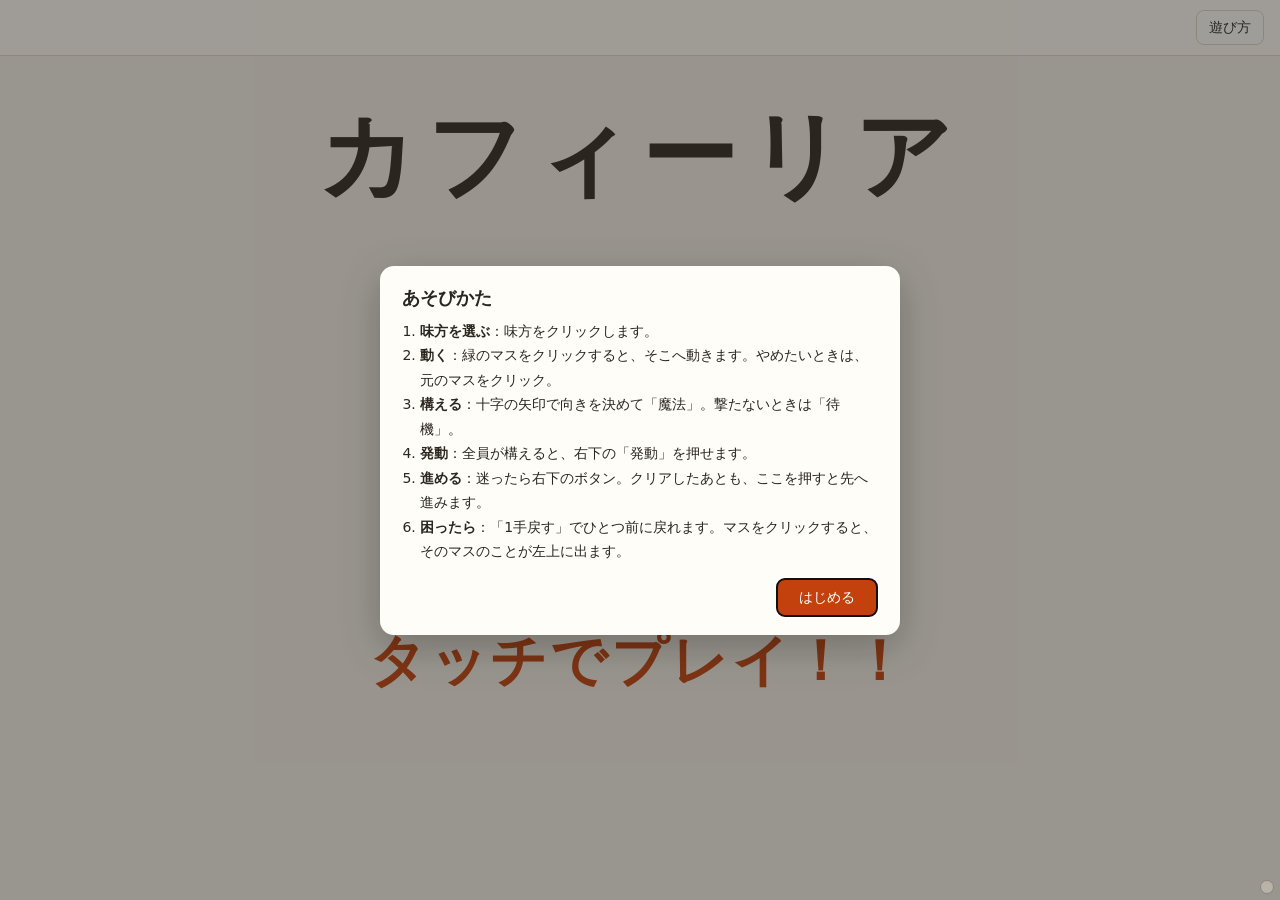
==== commit a7769f92: "遊ぶときの見た目を、展示モードも奥行き（斜め上から見下ろす）だけにする 何を: - 展示モードも開発モードと同じく、遊ぶときは奥行き。遊ぶときの真上と、   その切り替え（上のバーの「見た目」ボタン・" ====
--- a/index.html
+++ b/index.html
@@ -28,8 +28,6 @@
       <button id="btnUndo" type="button">1手戻す <kbd>Z</kbd></button>
       <button id="btnReset" type="button">リセット</button>
       <button id="btnEdit" type="button">エディット <kbd>E</kbd></button>
-      <!-- 開発モード: 見た目を 真上 ⇄ 奥行き（HD-2D の方針 10/31。mode.js）。エディットの間はいつも真上 -->
-      <button id="btnView" type="button" title="遊ぶときの見た目を 真上 ⇄ 奥行き で切り替える（エディットはいつも真上）">見た目: 奥行き <kbd>V</kbd></button>
       <button id="btnHowto" type="button">遊び方</button>
       <!-- プレイ集（オーナー 11/10）: 開発モードでクリアしたら出る。押すと、この攻略をプレイ集に保存する（ui.js） -->
       <button id="btnSavePlay" type="button" class="save-play" hidden>★ この攻略を保存する</button>
